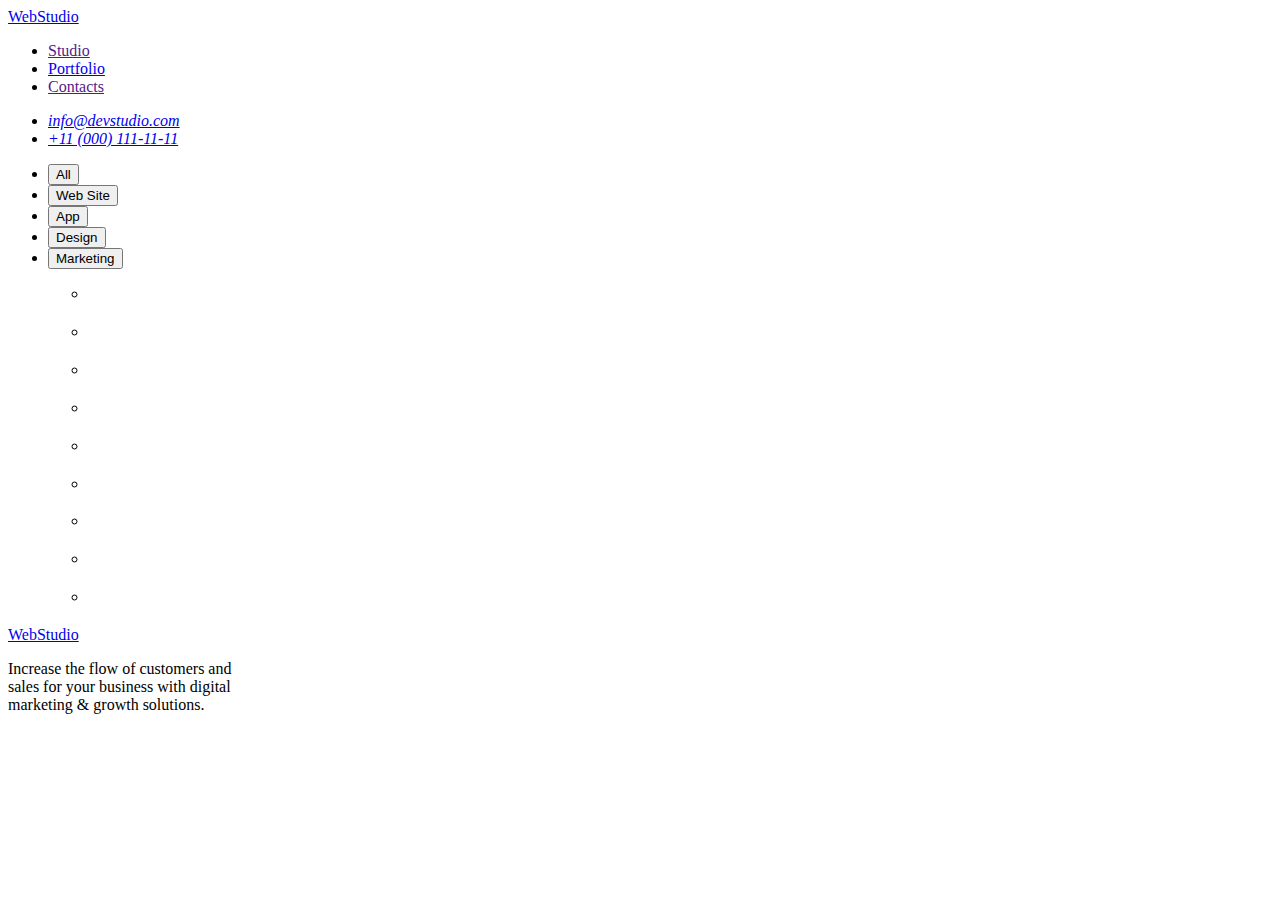
==== portfolio.html @ ca0436da "Creating Portfolio page" ====
<!DOCTYPE html>
<html lang="en">
<head>
    <meta charset="UTF-8">
    <meta http-equiv="X-UA-Compatible" content="IE=edge">
    <meta name="viewport" content="width=device-width, initial-scale=1.0">
    <title>Portfolio</title>
    <link rel="stylesheet" href="./css/styles.css">
</head>
<body>
    <header>
        <nav>
            <a href="./">WebStudio</a>
            <ul>
                <li><a href="">Studio</a> </li>
                <li><a href="./portfolio.html">Portfolio</a> </li>
                <li><a href="">Contacts</a> </li>
            </ul>
        </nav>
        <address>
            <ul>
                <li><a href="mailto:info@devstudio.com">info@devstudio.com</a></li>
                <li><a href="tel:+110001111111">+11 (000) 111-11-11</a></li>
            </ul>
        </address>
    </header>
    <main>
        <!-- Filter line -->
<ul>
    <li><button type="button">All</button></li>
    <li><button type="button">Web Site</button></li>
    <li><button type="button">App</button></li>
    <li><button type="button">Design</button></li>
    <li><button type="button">Marketing</button></li>
</ul>
<!-- Cards lists -->
<ul>
    <ul>
        <li>
            <a href="">
                <img src="" alt="">
                <h2></h2>
                <p></p>
            </a>
        </li>
        <li>
            <a href="">
                <img src="" alt="">
                <h2></h2>
                <p></p>
            </a>
        </li>
        <li>
            <a href="">
                <img src="" alt="">
                <h2></h2>
                <p></p>
            </a>
        </li>
    </ul>
    <ul>
        <li>
            <a href="">
                <img src="" alt="">
                <h2></h2>
                <p></p>
            </a>
        </li>
        <li>
            <a href="">
                <img src="" alt="">
                <h2></h2>
                <p></p>
            </a>
        </li>
        <li>
            <a href="">
                <img src="" alt="">
                <h2></h2>
                <p></p>
            </a>
        </li>
    </ul>
    <ul>
        <li>
            <a href="">
                <img src="" alt="">
                <h2></h2>
                <p></p>
            </a>
        </li>
        <li>
            <a href="">
                <img src="" alt="">
                <h2></h2>
                <p></p>
            </a>
        </li>
        <li>
            <a href="">
                <img src="" alt="">
                <h2></h2>
                <p></p>
            </a>
        </li>
    </ul>
</ul>
    </main>
    <footer>
        <a href="./">WebStudio</a>
        <p>Increase the flow of customers and <br> sales for your business with digital <br> marketing & growth solutions.</p>
    </footer>
</body>
</html>
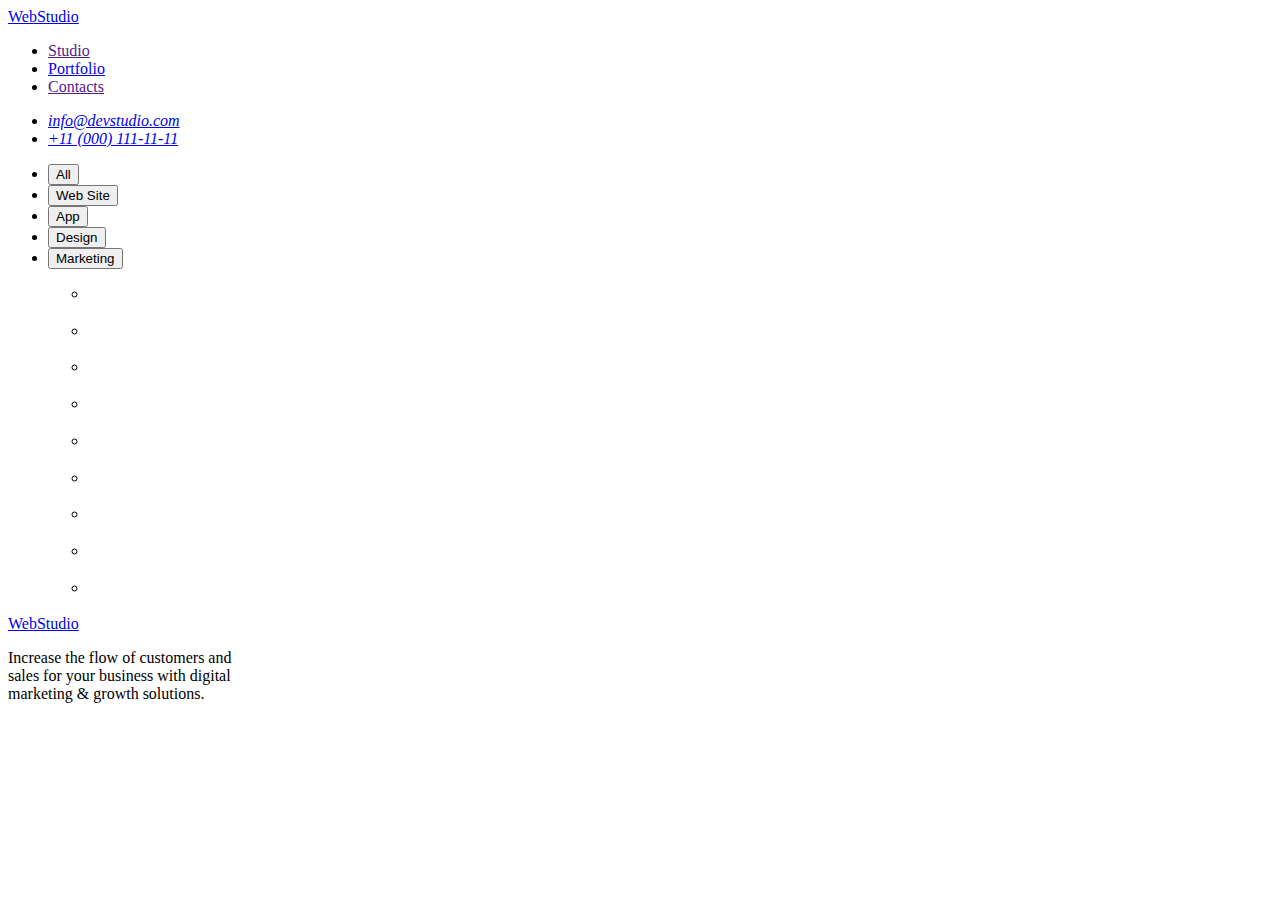
==== commit 10251b60: "Update portfolio.html" ====
--- a/portfolio.html
+++ b/portfolio.html
@@ -25,7 +25,10 @@
         </address>
     </header>
     <main>
-        <!-- Filter line -->
+        <!-- Filters section -->
+        <section>
+<h1 hidden>filter our portfolio</h1>
+        <!-- Filter input -->
 <ul>
     <li><button type="button">All</button></li>
     <li><button type="button">Web Site</button></li>
@@ -33,27 +36,28 @@
     <li><button type="button">Design</button></li>
     <li><button type="button">Marketing</button></li>
 </ul>
-<!-- Cards lists -->
+<!-- Filter results -->
+<h2 hidden>Results</h2>
 <ul>
     <ul>
         <li>
             <a href="">
                 <img src="" alt="">
-                <h2></h2>
+                <h3></h3>
                 <p></p>
             </a>
         </li>
         <li>
             <a href="">
                 <img src="" alt="">
-                <h2></h2>
+                <h3></h3>
                 <p></p>
             </a>
         </li>
         <li>
             <a href="">
                 <img src="" alt="">
-                <h2></h2>
+                <h3></h3>
                 <p></p>
             </a>
         </li>
@@ -62,21 +66,21 @@
         <li>
             <a href="">
                 <img src="" alt="">
-                <h2></h2>
+                <h3></h3>
                 <p></p>
             </a>
         </li>
         <li>
             <a href="">
                 <img src="" alt="">
-                <h2></h2>
+                <h3></h3>
                 <p></p>
             </a>
         </li>
         <li>
             <a href="">
                 <img src="" alt="">
-                <h2></h2>
+                <h3></h3>
                 <p></p>
             </a>
         </li>
@@ -85,26 +89,27 @@
         <li>
             <a href="">
                 <img src="" alt="">
-                <h2></h2>
+                <h3></h3>
                 <p></p>
             </a>
         </li>
         <li>
             <a href="">
                 <img src="" alt="">
-                <h2></h2>
+                <h3></h3>
                 <p></p>
             </a>
         </li>
         <li>
             <a href="">
                 <img src="" alt="">
-                <h2></h2>
+                <h3></h3>
                 <p></p>
             </a>
         </li>
     </ul>
 </ul>
+</section>
     </main>
     <footer>
         <a href="./">WebStudio</a>
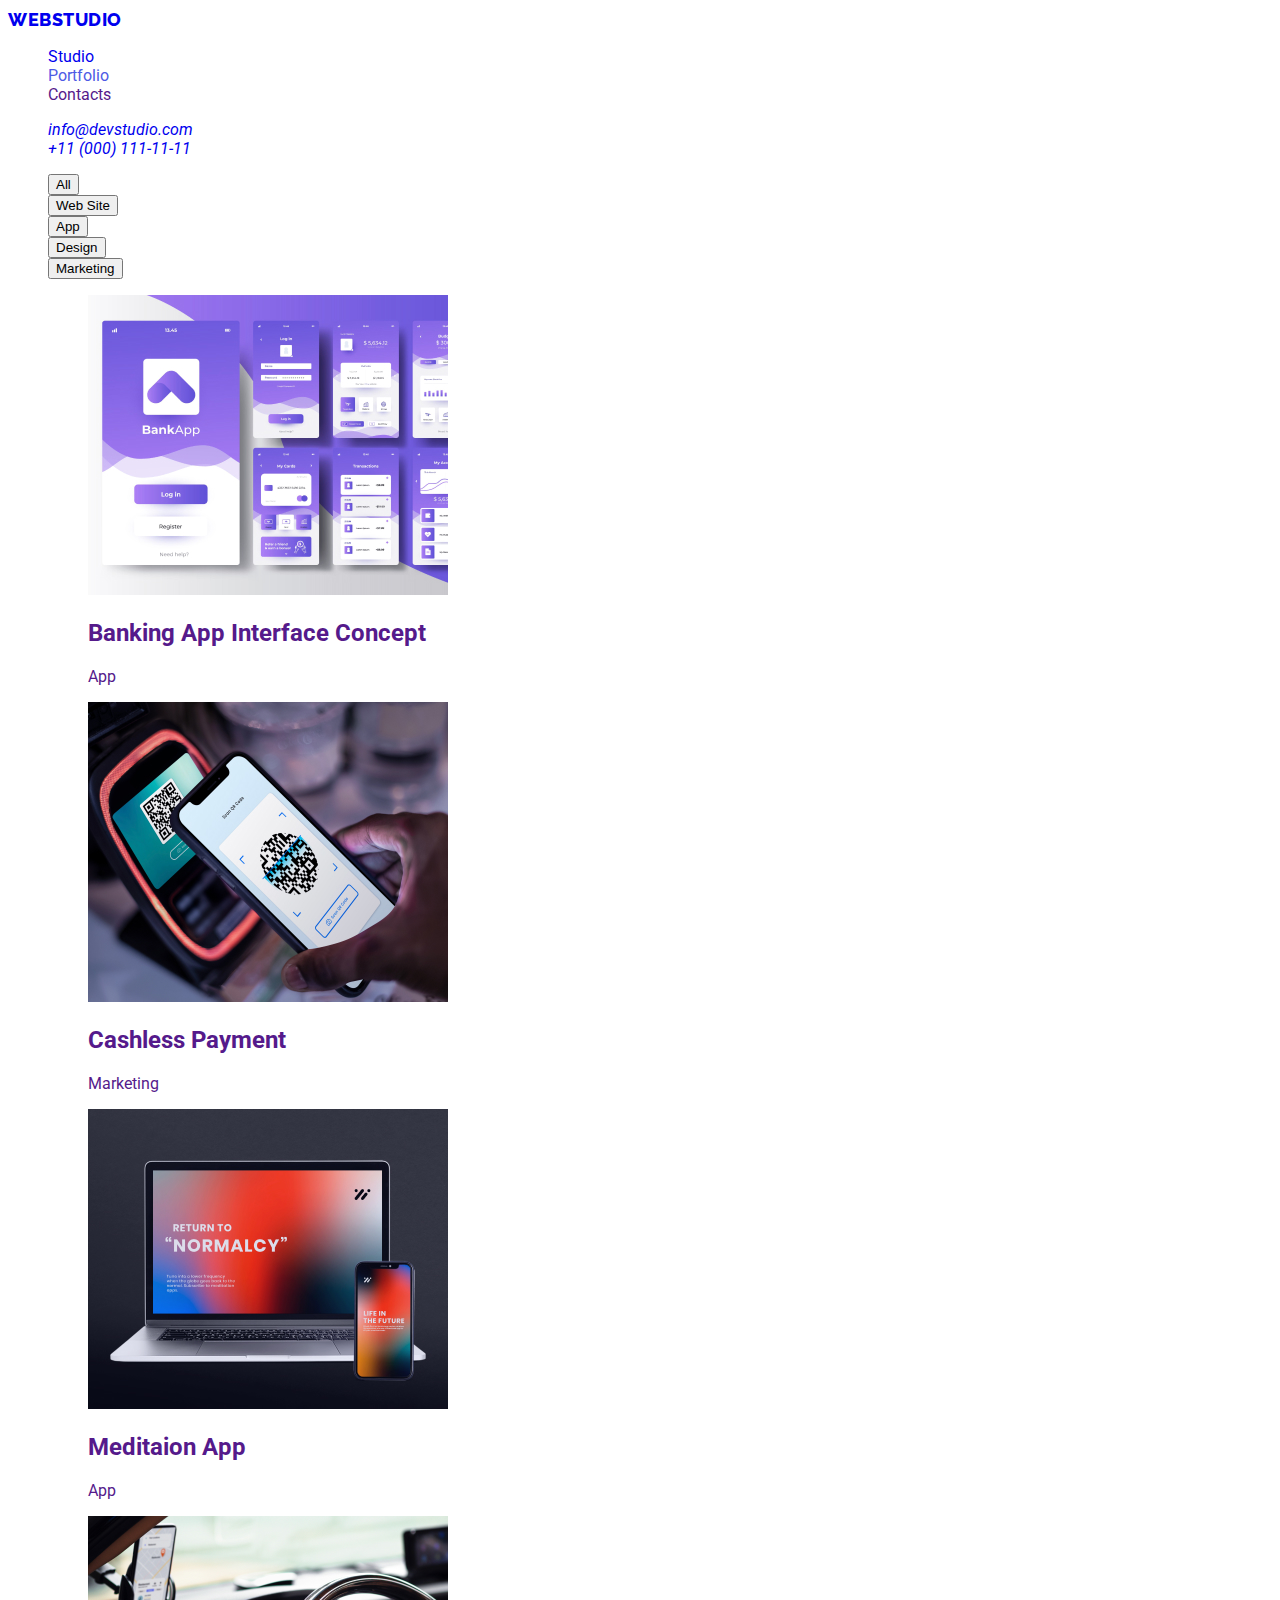
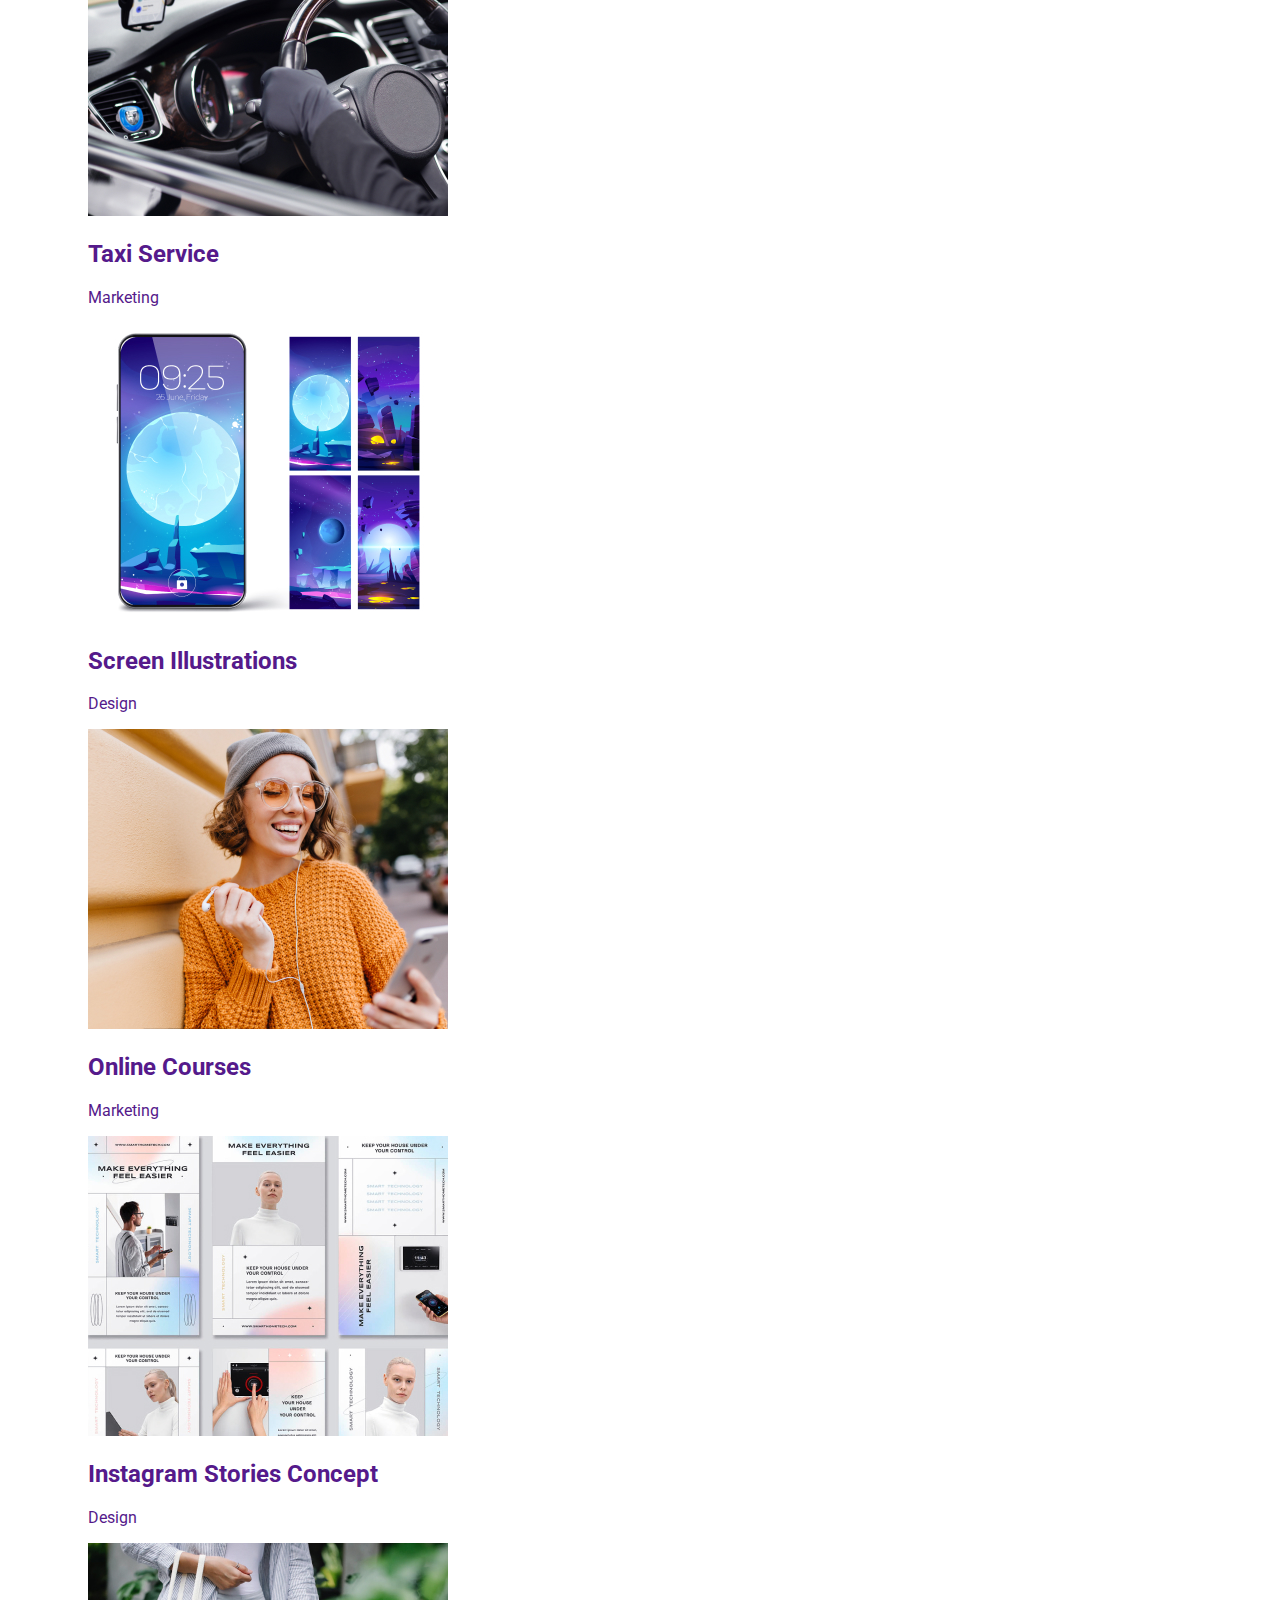
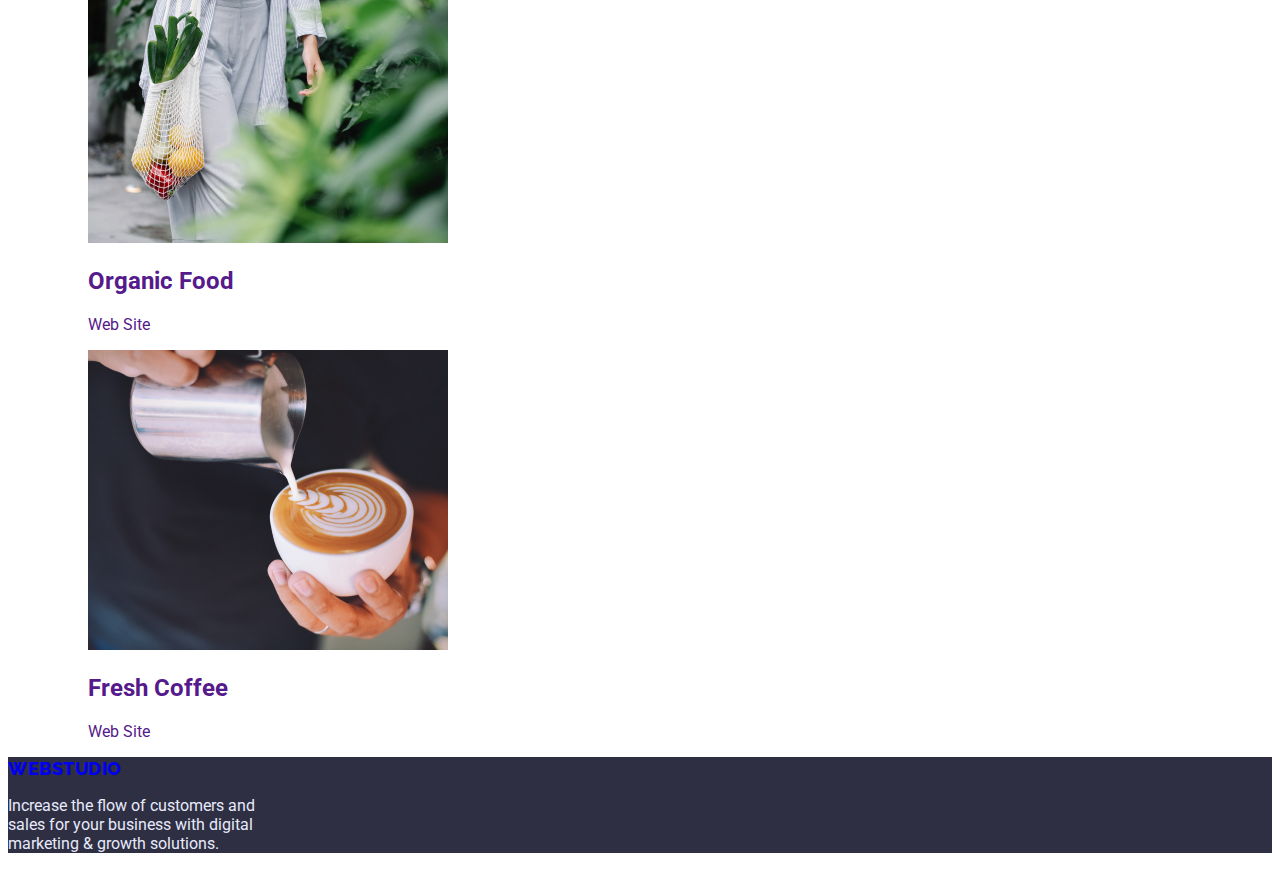
==== commit 8e8207a8: "Adding CSS" ====
--- a/portfolio.html
+++ b/portfolio.html
@@ -5,15 +5,18 @@
     <meta http-equiv="X-UA-Compatible" content="IE=edge">
     <meta name="viewport" content="width=device-width, initial-scale=1.0">
     <title>Portfolio</title>
+    <link rel="preconnect" href="https://fonts.googleapis.com">
+<link rel="preconnect" href="https://fonts.gstatic.com" crossorigin>
+<link href="https://fonts.googleapis.com/css2?family=Raleway:wght@800&family=Roboto:wght@400;500;700&display=swap" rel="stylesheet">
     <link rel="stylesheet" href="./css/styles.css">
 </head>
 <body>
     <header>
         <nav>
-            <a href="./">WebStudio</a>
+            <a href="./" class="logo">Web<span class="logo-light">Studio</span></a>
             <ul>
-                <li><a href="">Studio</a> </li>
-                <li><a href="./portfolio.html">Portfolio</a> </li>
+                <li><a href="./index.html">Studio</a> </li>
+                <li><a href="./portfolio.html" class="current">Portfolio</a> </li>
                 <li><a href="">Contacts</a> </li>
             </ul>
         </nav>
@@ -27,7 +30,7 @@
     <main>
         <!-- Filters section -->
         <section>
-<h1 hidden>filter our portfolio</h1>
+<h1 hidden>Filter our portfolio</h1>
         <!-- Filter input -->
 <ul>
     <li><button type="button">All</button></li>
@@ -37,82 +40,81 @@
     <li><button type="button">Marketing</button></li>
 </ul>
 <!-- Filter results -->
-<h2 hidden>Results</h2>
 <ul>
     <ul>
         <li>
             <a href="">
-                <img src="" alt="">
-                <h3></h3>
-                <p></p>
+                <img src="./images/portfolio/bankapp.jpg" alt="Variants of the screen for banking app" width="360" height="300">
+                <h2>Banking App Interface Concept</h2>
+                <p>App</p>
             </a>
         </li>
         <li>
             <a href="">
-                <img src="" alt="">
-                <h3></h3>
-                <p></p>
+                <img src="./images/portfolio/cashless-payment.jpg" alt="Cashless payment using QR code" width="360" height="300">
+                <h2>Cashless Payment</h2>
+                <p>Marketing</p>
             </a>
         </li>
         <li>
             <a href="">
-                <img src="" alt="">
-                <h3></h3>
-                <p></p>
+                <img src="./images/portfolio/meditationapp.jpg" alt="Sample of the screen for meditation app" width="360" height="300">
+                <h2>Meditaion App</h2>
+                <p>App</p>
             </a>
         </li>
     </ul>
     <ul>
         <li>
             <a href="">
-                <img src="" alt="">
-                <h3></h3>
-                <p></p>
+                <img src="./images/portfolio/taxi.jpg" alt="The driver behind the wheel" width="360" height="300">
+                <h2>Taxi Service</h2>
+                <p>Marketing</p>
             </a>
         </li>
         <li>
             <a href="">
-                <img src="" alt="">
-                <h3></h3>
-                <p></p>
+                <img src="./images/portfolio/screenillustration.jpg" alt="Variants of the mobile screen wallpapers" width="360" height="300">
+                <h2>Screen Illustrations</h2>
+                <p>Design</p>
             </a>
         </li>
         <li>
             <a href="">
-                <img src="" alt="">
-                <h3></h3>
-                <p></p>
+                <img src="./images/portfolio/online-courses.jpg" alt="Smiling girl with earphones on the street" width="360" height="300">
+                <h2>Online Courses</h2>
+                <p>Marketing</p>
             </a>
         </li>
     </ul>
     <ul>
         <li>
             <a href="">
-                <img src="" alt="">
-                <h3></h3>
-                <p></p>
+                <img src="./images/portfolio/instagram-concept.jpg" alt="Screenshot with Instagram Stories concept" width="360" height="300">
+                <h2>Instagram Stories Concept</h2>
+                <p>Design</p>
             </a>
         </li>
         <li>
             <a href="">
-                <img src="" alt="">
-                <h3></h3>
-                <p></p>
+                <img src="./images/portfolio/organic-food.jpg" alt="Bag with organic food" width="360" height="300">
+                <h2>Organic Food</h2>
+                <p>Web Site</p>
             </a>
         </li>
         <li>
             <a href="">
-                <img src="" alt="">
-                <h3></h3>
-                <p></p>
+                <img src="./images/portfolio/coffee-mug.jpg" alt="Fresh coffe mug" width="360" height="300">
+                <h2>Fresh Coffee</h2>
+                <p>Web Site</p>
             </a>
         </li>
     </ul>
 </ul>
 </section>
     </main>
-    <footer>
-        <a href="./">WebStudio</a>
+    <footer class="footer">
+        <a href="./" class="logo">Web<span class="logo-dark">Studio</span></a>
         <p>Increase the flow of customers and <br> sales for your business with digital <br> marketing & growth solutions.</p>
     </footer>
 </body>
--- a/css/styles.css
+++ b/css/styles.css
@@ -0,0 +1,39 @@
+:root {
+    --primary-brand-color: #4D5AE5;
+    --background-dark: #2E2F42;
+    --background-light: #F4F4FD;
+    --accent-text-color: #2E2F42;
+    --ordinary-text-color: #434455;
+    --white-yext-color: #FFFFFF;
+    --accent-subtitle: #E7E9FC;
+}
+
+body {
+    font-family: 'Roboto', sans-serif;
+}
+.logo {
+    font-family: 'Raleway', sans-serif;
+    font-weight: 800;
+    font-size: 18px;
+    line-height: 1.3;
+    letter-spacing: 0.03em;
+    text-transform: uppercase;
+    text-decoration: none;
+    color:var (--primary-brand-color);
+}
+
+.logo > .logo-light {
+    color: var (--background-light);
+}
+.logo > .logo-dark {
+    color: var (--accent-text-color);
+}
+.footer
+{background-color: var(--background-dark);
+color: var(--accent-subtitle);}
+
+.current {color: var(--primary-brand-color)}
+a {
+    text-decoration: none;
+}
+li {list-style: none;}
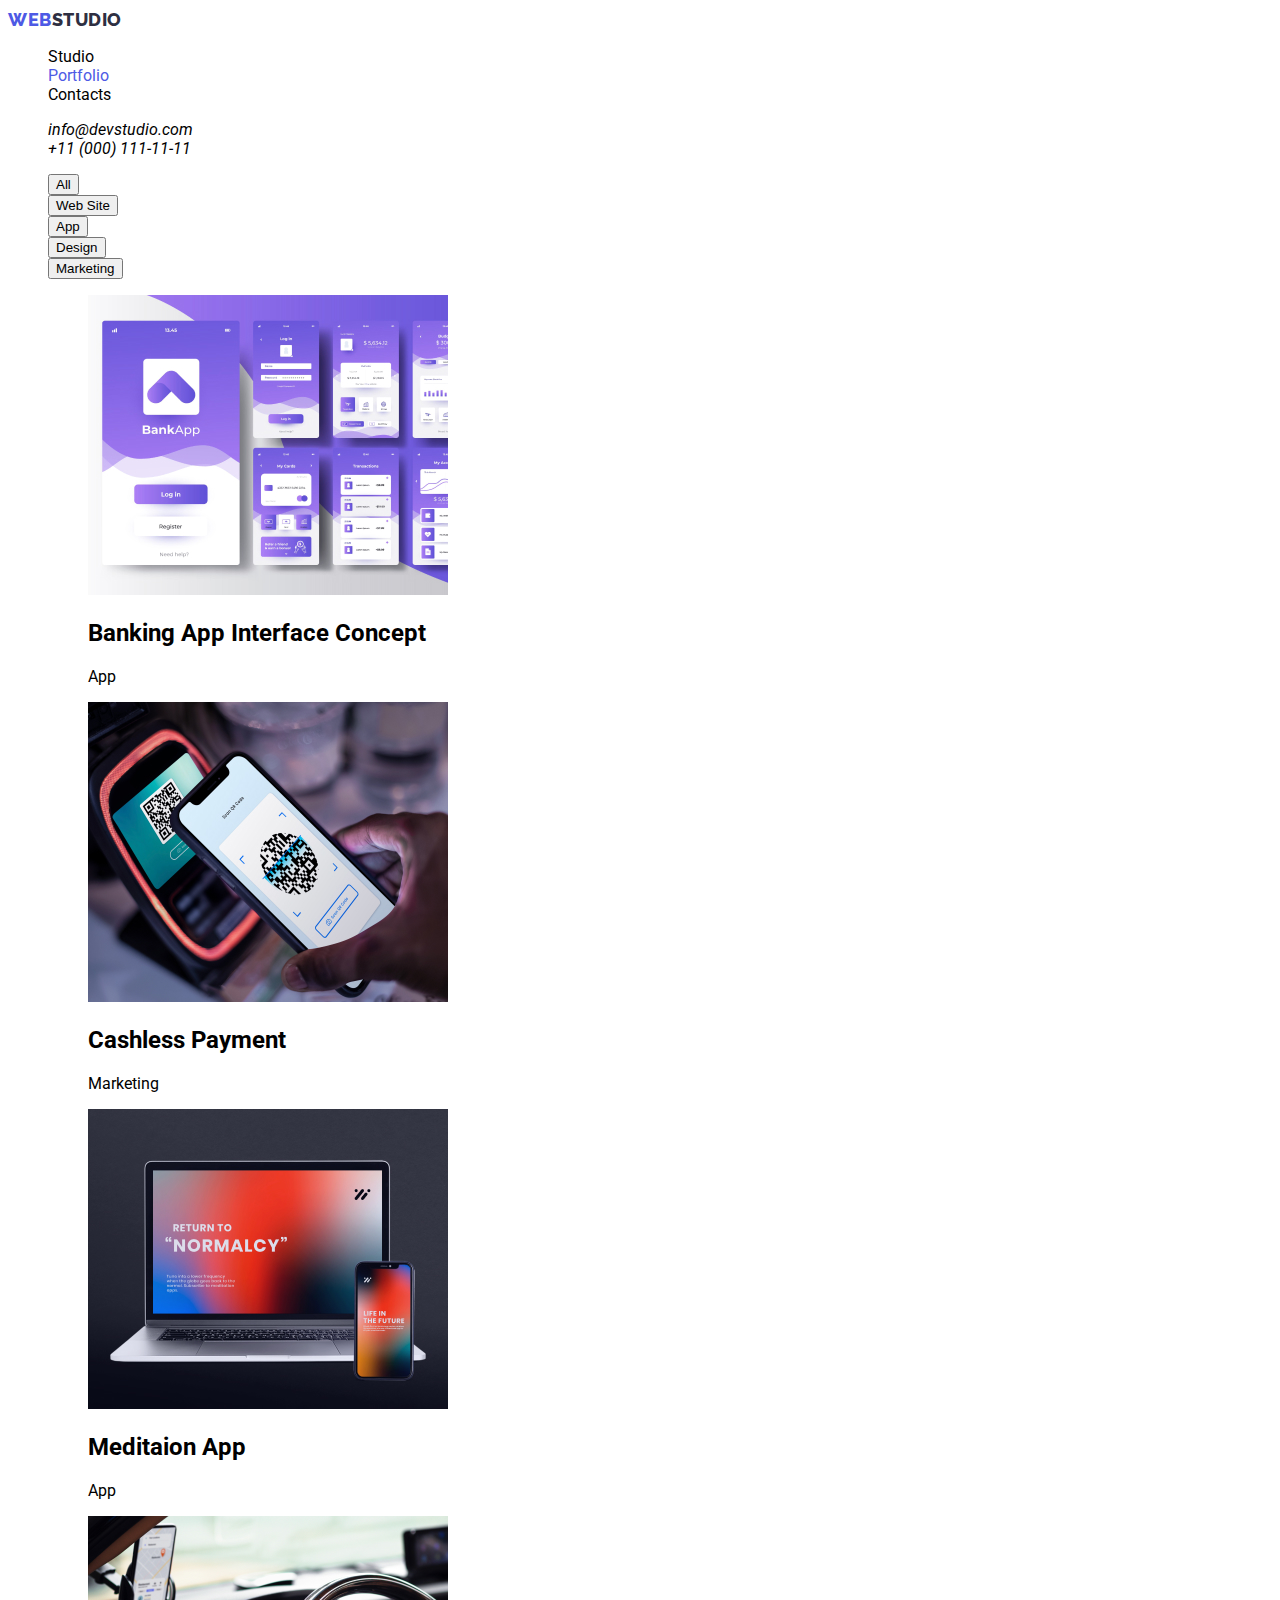
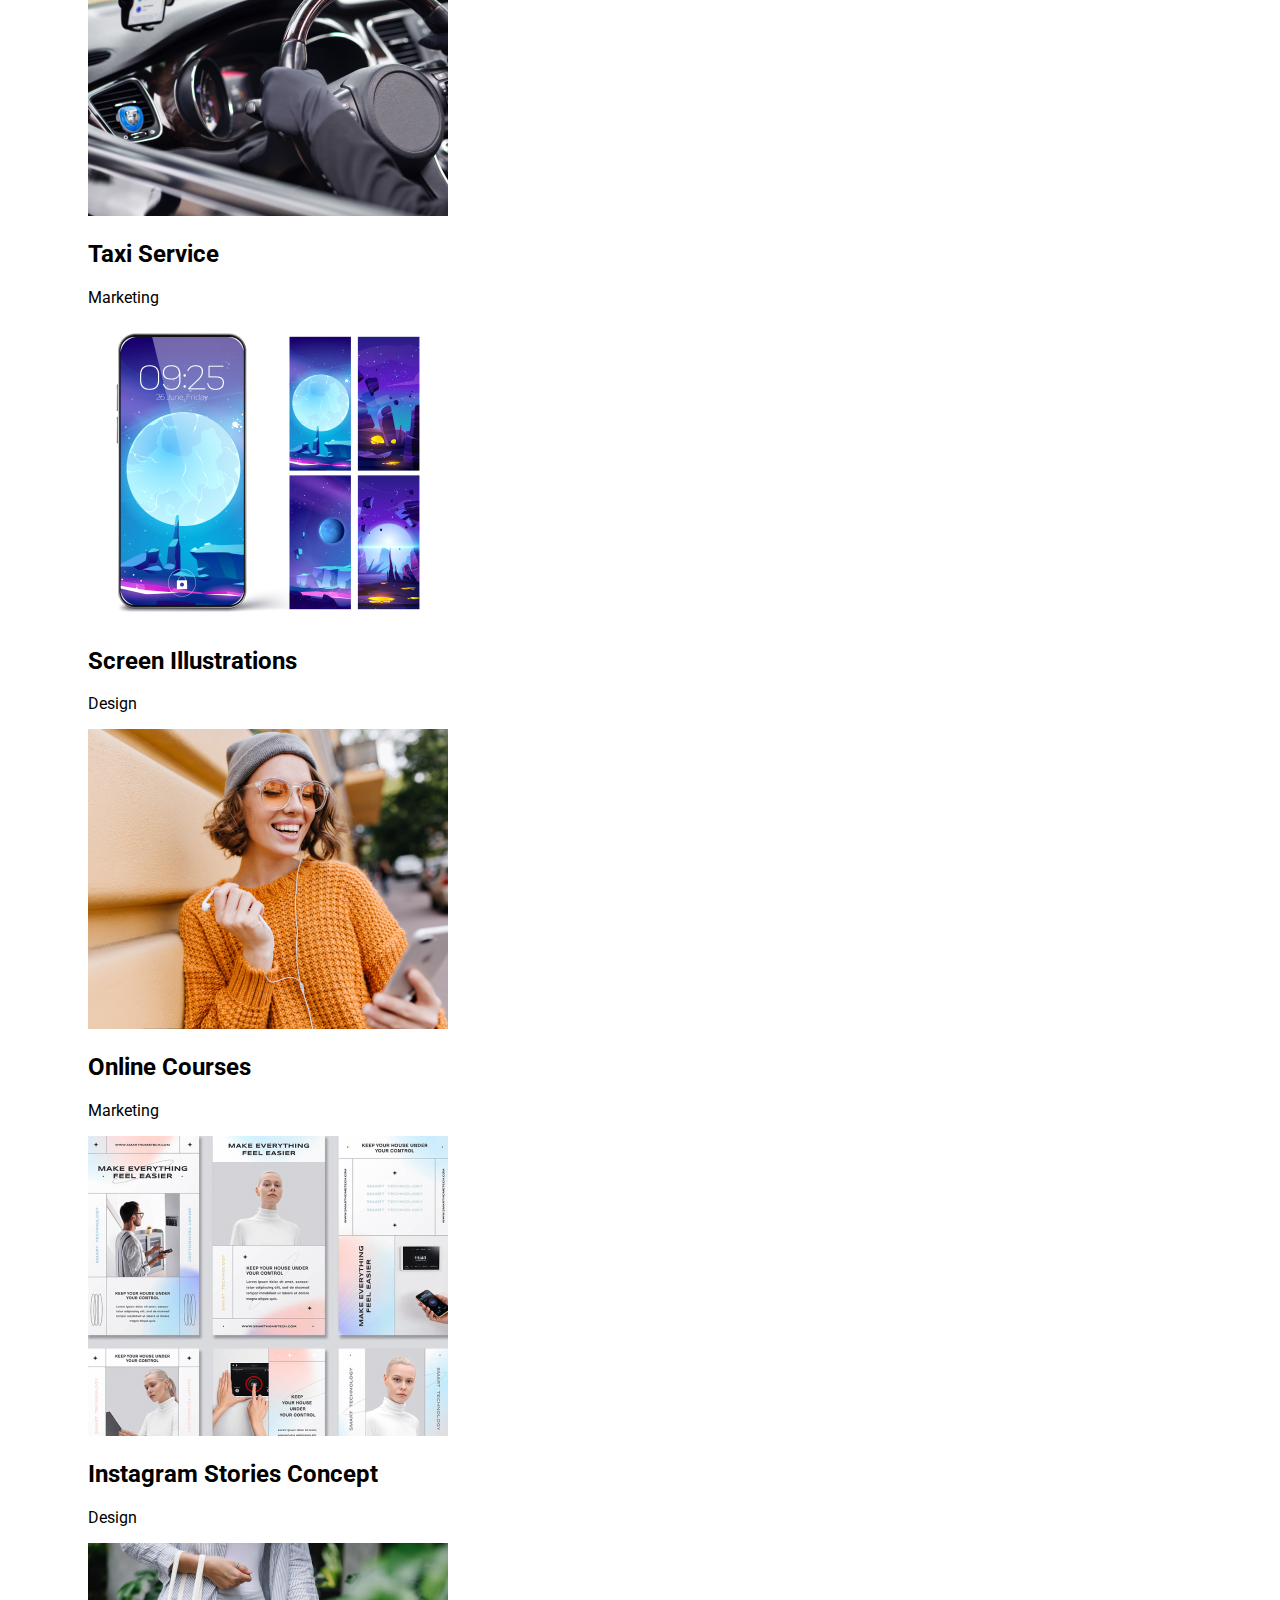
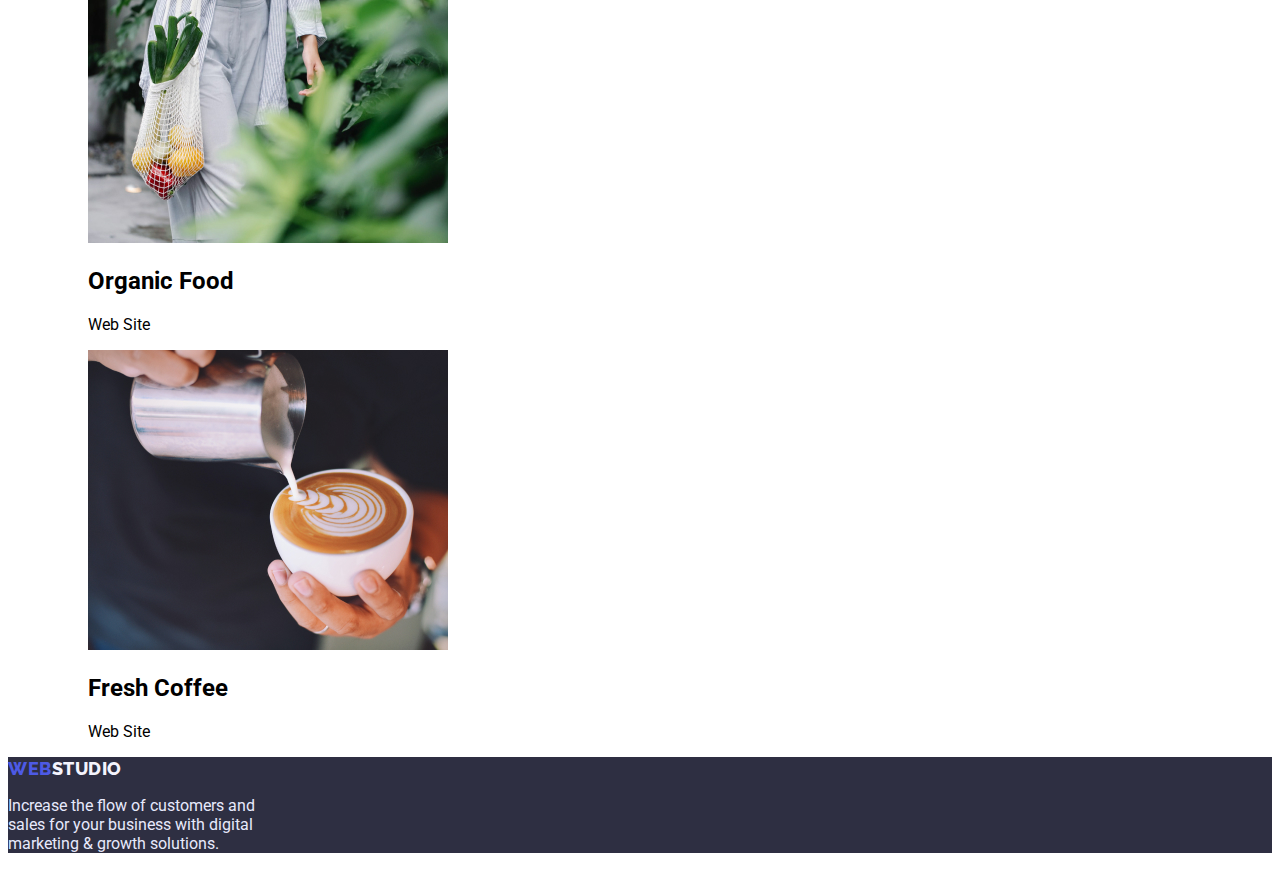
==== commit 9001c9b5: "Updating css styles" ====
--- a/portfolio.html
+++ b/portfolio.html
@@ -13,7 +13,7 @@
 <body>
     <header>
         <nav>
-            <a href="./" class="logo">Web<span class="logo-light">Studio</span></a>
+            <a href="./" class="logo">Web<span class="logo-dark">Studio</span></a>
             <ul>
                 <li><a href="./index.html">Studio</a> </li>
                 <li><a href="./portfolio.html" class="current">Portfolio</a> </li>
@@ -114,7 +114,7 @@
 </section>
     </main>
     <footer class="footer">
-        <a href="./" class="logo">Web<span class="logo-dark">Studio</span></a>
+        <a href="./" class="logo">Web<span class="logo-light">Studio</span></a>
         <p>Increase the flow of customers and <br> sales for your business with digital <br> marketing & growth solutions.</p>
     </footer>
 </body>
--- a/css/styles.css
+++ b/css/styles.css
@@ -19,14 +19,14 @@
     letter-spacing: 0.03em;
     text-transform: uppercase;
     text-decoration: none;
-    color:var (--primary-brand-color);
+    color:var(--primary-brand-color);
 }
 
-.logo > .logo-light {
-    color: var (--background-light);
+.logo-light {
+    color: var(--background-light);
 }
-.logo > .logo-dark {
-    color: var (--accent-text-color);
+.logo-dark {
+    color: var(--accent-text-color);
 }
 .footer
 {background-color: var(--background-dark);
@@ -35,5 +35,6 @@
 .current {color: var(--primary-brand-color)}
 a {
     text-decoration: none;
+    color: inherit;
 }
 li {list-style: none;}
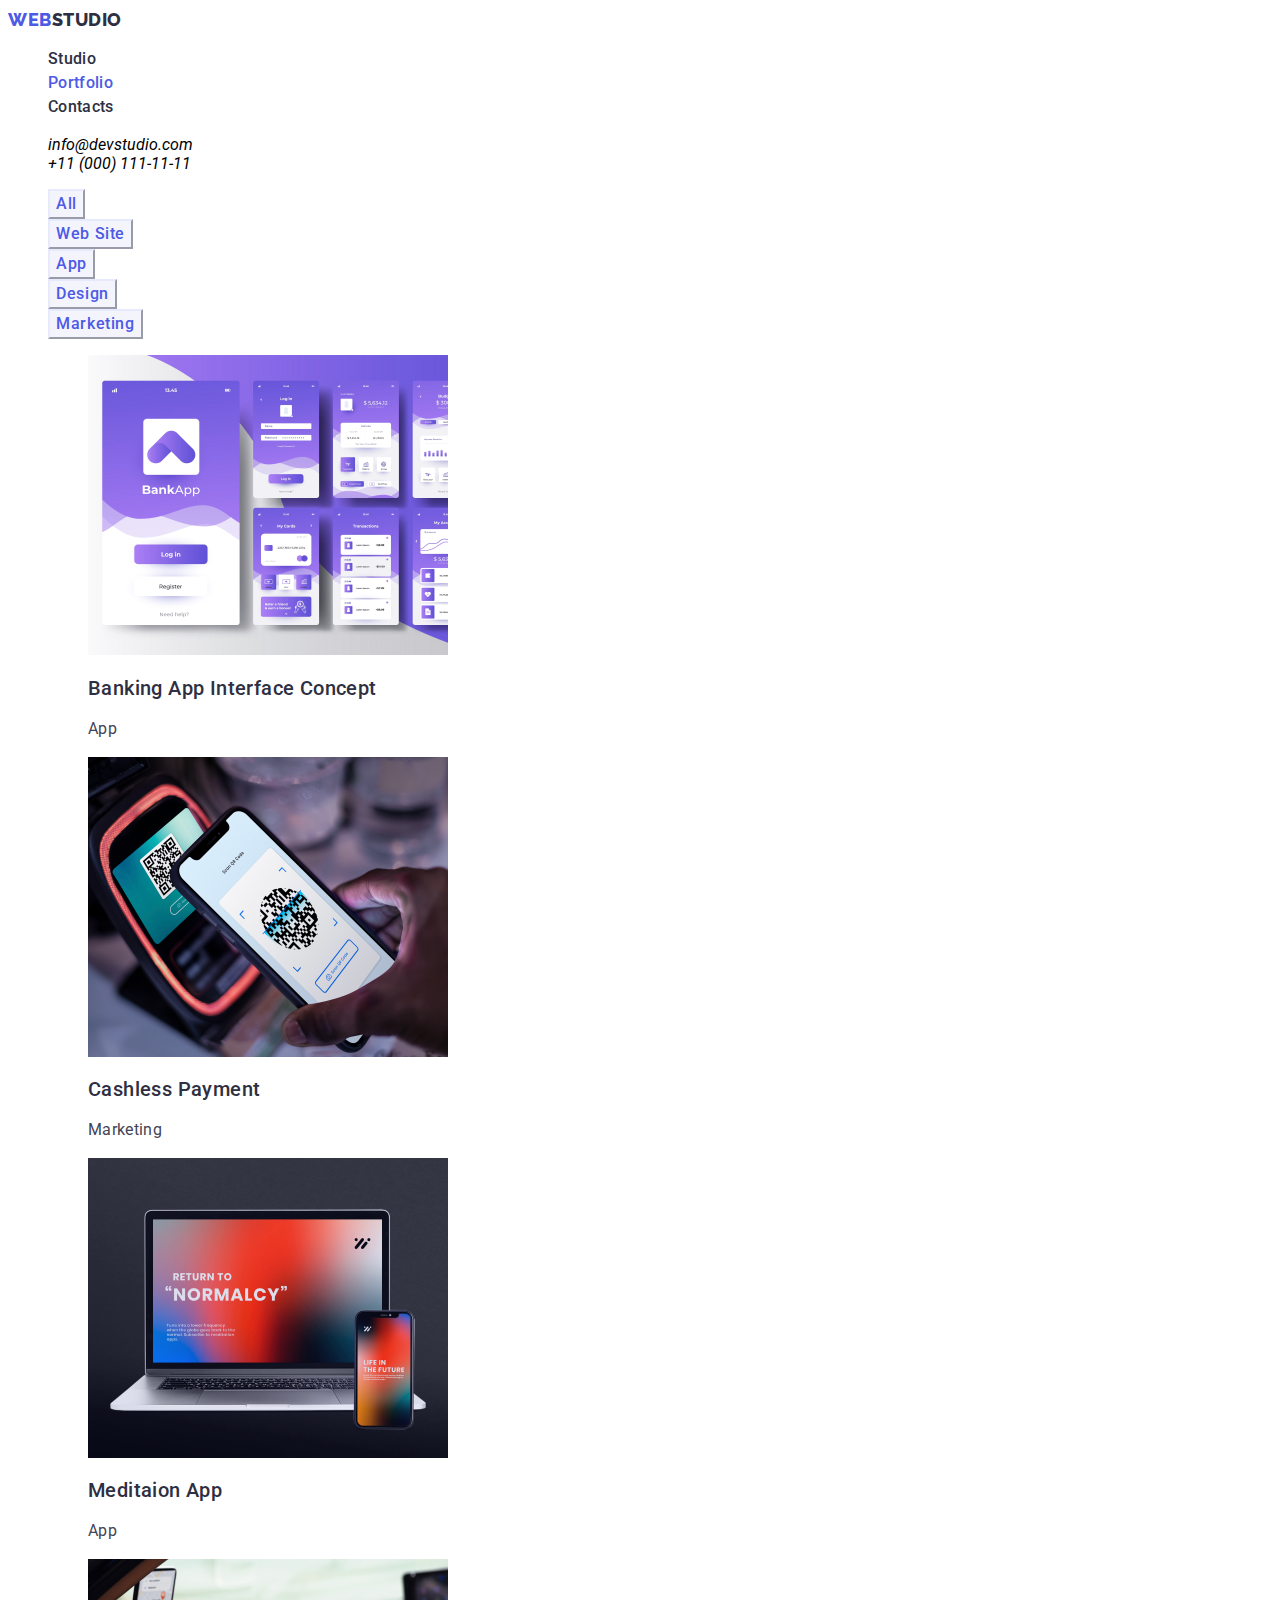
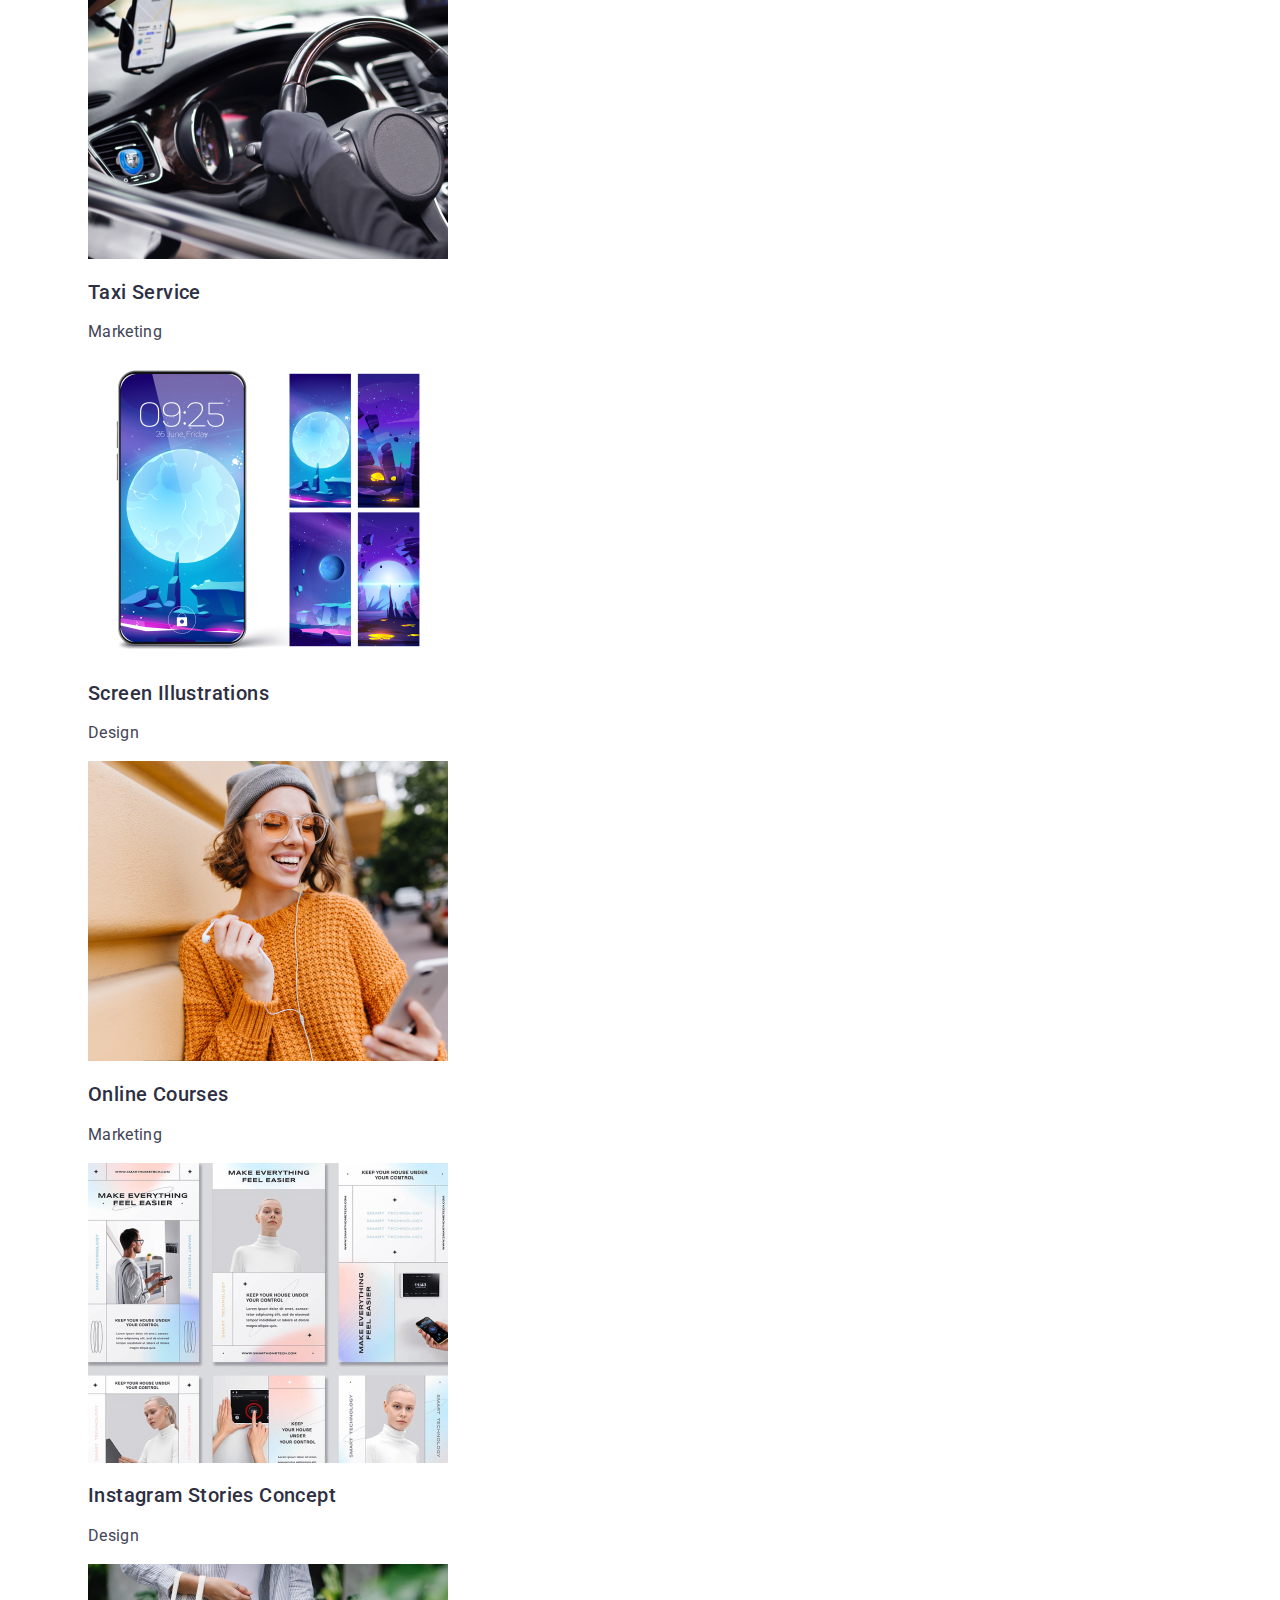
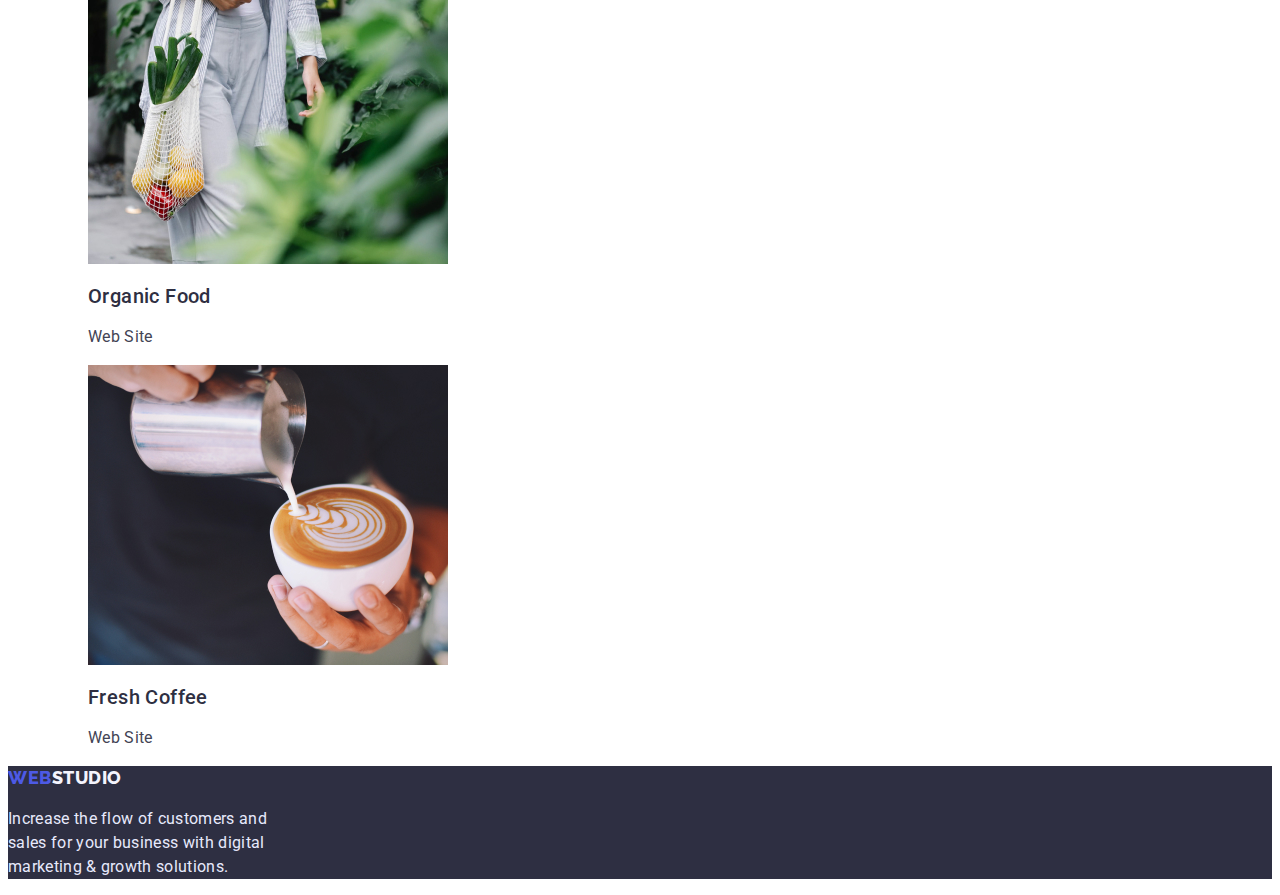
==== commit 32486280: "Updating css portfolio" ====
--- a/portfolio.html
+++ b/portfolio.html
@@ -15,9 +15,9 @@
         <nav>
             <a href="./" class="logo">Web<span class="logo-dark">Studio</span></a>
             <ul>
-                <li><a href="./index.html">Studio</a> </li>
-                <li><a href="./portfolio.html" class="current">Portfolio</a> </li>
-                <li><a href="">Contacts</a> </li>
+                <li><a href="./index.html" class="nav">Studio</a> </li>
+                <li><a href="./portfolio.html" class="nav current">Portfolio</a> </li>
+                <li><a href="" class="nav">Contacts</a> </li>
             </ul>
         </nav>
         <address>
@@ -33,11 +33,11 @@
 <h1 hidden>Filter our portfolio</h1>
         <!-- Filter input -->
 <ul>
-    <li><button type="button">All</button></li>
-    <li><button type="button">Web Site</button></li>
-    <li><button type="button">App</button></li>
-    <li><button type="button">Design</button></li>
-    <li><button type="button">Marketing</button></li>
+    <li><button type="button" class="filter">All</button></li>
+    <li><button type="button" class="filter">Web Site</button></li>
+    <li><button type="button" class="filter">App</button></li>
+    <li><button type="button" class="filter">Design</button></li>
+    <li><button type="button" class="filter">Marketing</button></li>
 </ul>
 <!-- Filter results -->
 <ul>
@@ -45,22 +45,22 @@
         <li>
             <a href="">
                 <img src="./images/portfolio/bankapp.jpg" alt="Variants of the screen for banking app" width="360" height="300">
-                <h2>Banking App Interface Concept</h2>
-                <p>App</p>
+                <h2 class="subtitle">Banking App Interface Concept</h2>
+                <p class="body-text">App</p>
             </a>
         </li>
         <li>
             <a href="">
                 <img src="./images/portfolio/cashless-payment.jpg" alt="Cashless payment using QR code" width="360" height="300">
-                <h2>Cashless Payment</h2>
-                <p>Marketing</p>
+                <h2 class="subtitle">Cashless Payment</h2>
+                <p class="body-text">Marketing</p>
             </a>
         </li>
         <li>
             <a href="">
                 <img src="./images/portfolio/meditationapp.jpg" alt="Sample of the screen for meditation app" width="360" height="300">
-                <h2>Meditaion App</h2>
-                <p>App</p>
+                <h2 class="subtitle">Meditaion App</h2>
+                <p class="body-text">App</p>
             </a>
         </li>
     </ul>
@@ -68,22 +68,22 @@
         <li>
             <a href="">
                 <img src="./images/portfolio/taxi.jpg" alt="The driver behind the wheel" width="360" height="300">
-                <h2>Taxi Service</h2>
-                <p>Marketing</p>
+                <h2 class="subtitle">Taxi Service</h2>
+                <p class="body-text">Marketing</p>
             </a>
         </li>
         <li>
             <a href="">
                 <img src="./images/portfolio/screenillustration.jpg" alt="Variants of the mobile screen wallpapers" width="360" height="300">
-                <h2>Screen Illustrations</h2>
-                <p>Design</p>
+                <h2 class="subtitle">Screen Illustrations</h2>
+                <p class="body-text">Design</p>
             </a>
         </li>
         <li>
             <a href="">
                 <img src="./images/portfolio/online-courses.jpg" alt="Smiling girl with earphones on the street" width="360" height="300">
-                <h2>Online Courses</h2>
-                <p>Marketing</p>
+                <h2 class="subtitle">Online Courses</h2>
+                <p class="body-text">Marketing</p>
             </a>
         </li>
     </ul>
@@ -91,22 +91,22 @@
         <li>
             <a href="">
                 <img src="./images/portfolio/instagram-concept.jpg" alt="Screenshot with Instagram Stories concept" width="360" height="300">
-                <h2>Instagram Stories Concept</h2>
-                <p>Design</p>
+                <h2 class="subtitle">Instagram Stories Concept</h2>
+                <p class="body-text">Design</p>
             </a>
         </li>
         <li>
             <a href="">
                 <img src="./images/portfolio/organic-food.jpg" alt="Bag with organic food" width="360" height="300">
-                <h2>Organic Food</h2>
-                <p>Web Site</p>
+                <h2 class="subtitle">Organic Food</h2>
+                <p class="body-text">Web Site</p>
             </a>
         </li>
         <li>
             <a href="">
                 <img src="./images/portfolio/coffee-mug.jpg" alt="Fresh coffe mug" width="360" height="300">
-                <h2>Fresh Coffee</h2>
-                <p>Web Site</p>
+                <h2 class="subtitle">Fresh Coffee</h2>
+                <p class="body-text">Web Site</p>
             </a>
         </li>
     </ul>
--- a/css/styles.css
+++ b/css/styles.css
@@ -1,10 +1,17 @@
 :root {
+    /* iris */
     --primary-brand-color: #4D5AE5;
-    --background-dark: #2E2F42;
+    /* ocean */
+    --accent-brand-color: #404BBF;
+    /* navy blue */
+    --accent-color: #2E2F42;
+    /* slate */
+    --ordinary-text-color: #434455;
+    /* cloud */
     --background-light: #F4F4FD;
-    --accent-text-color: #2E2F42;
-    --ordinary-text-color: #434455;
+    /* white */
     --white-yext-color: #FFFFFF;
+    /* cornflower */
     --accent-subtitle: #E7E9FC;
 }
 
@@ -19,20 +26,98 @@
     letter-spacing: 0.03em;
     text-transform: uppercase;
     text-decoration: none;
-    color:var(--primary-brand-color);
+    color: var(--primary-brand-color);
 }
-
 .logo-light {
     color: var(--background-light);
 }
 .logo-dark {
-    color: var(--accent-text-color);
+    color: var(--accent-color);
 }
 .footer
-{background-color: var(--background-dark);
-color: var(--accent-subtitle);}
+{background-color: var(--accent-color);
+color: var(--accent-subtitle);
+font-weight: 400;
+font-size: 16px;
+line-height: 1.5;
+letter-spacing: 0.02em;
+}
 
-.current {color: var(--primary-brand-color)}
+.nav {
+font-weight: 500;
+font-size: 16px;
+line-height: 1.5;
+letter-spacing: 0.02em;
+color: var(--accent-color);
+}
+.current {color: var(--primary-brand-color);}
+.title {
+font-weight: 700;
+font-size: 36px;
+line-height: 1.11;
+letter-spacing: 0.02em;
+color: var(--accent-color);
+}
+.subtitle{
+font-weight: 500;
+font-size: 20px;
+line-height: 1.2;
+letter-spacing: 0.02em;
+color: var(--accent-color);
+}
+
+.body-text{
+font-weight: 400;
+font-size: 16px;
+line-height: 1.5;
+letter-spacing: 0.02em;
+color: var(--ordinary-text-color);
+}
+.address {
+font-weight: 400;
+font-size: 16px;
+line-height: 1.5;
+letter-spacing: 0.02em;
+color: var(--ordinary-text-color);
+}
+.hero {
+background-color: var(--accent-color);
+font-weight: 700;
+font-size: 56px;
+line-height: 1.1;
+text-align: center;
+letter-spacing: 0.02em;
+color: var(--white-yext-color);
+}
+.order{
+font-family: 'Roboto', sans-serif;
+font-weight: 500;
+font-size: 16px;
+line-height: 1.5;
+align-items: center;
+letter-spacing: 0.04em;
+color: var(--white-yext-color);
+background-color: var(--primary-brand-color);
+}
+.team-board{
+    background-color: var(--background-light);
+}
+.filter{
+font-family: 'Roboto', sans-serif;
+font-weight: 500;
+font-size: 16px;
+line-height: 1.5;
+letter-spacing: 0.04em;
+color: var(--primary-brand-color);
+background-color: var(--background-light);
+border-color: var(--accent-subtitle);
+}
+.filter:hover,
+.filter:focus {
+    color: var(--white-yext-color);
+    background-color: var(--accent-brand-color);
+    cursor: pointer;
+}
 a {
     text-decoration: none;
     color: inherit;
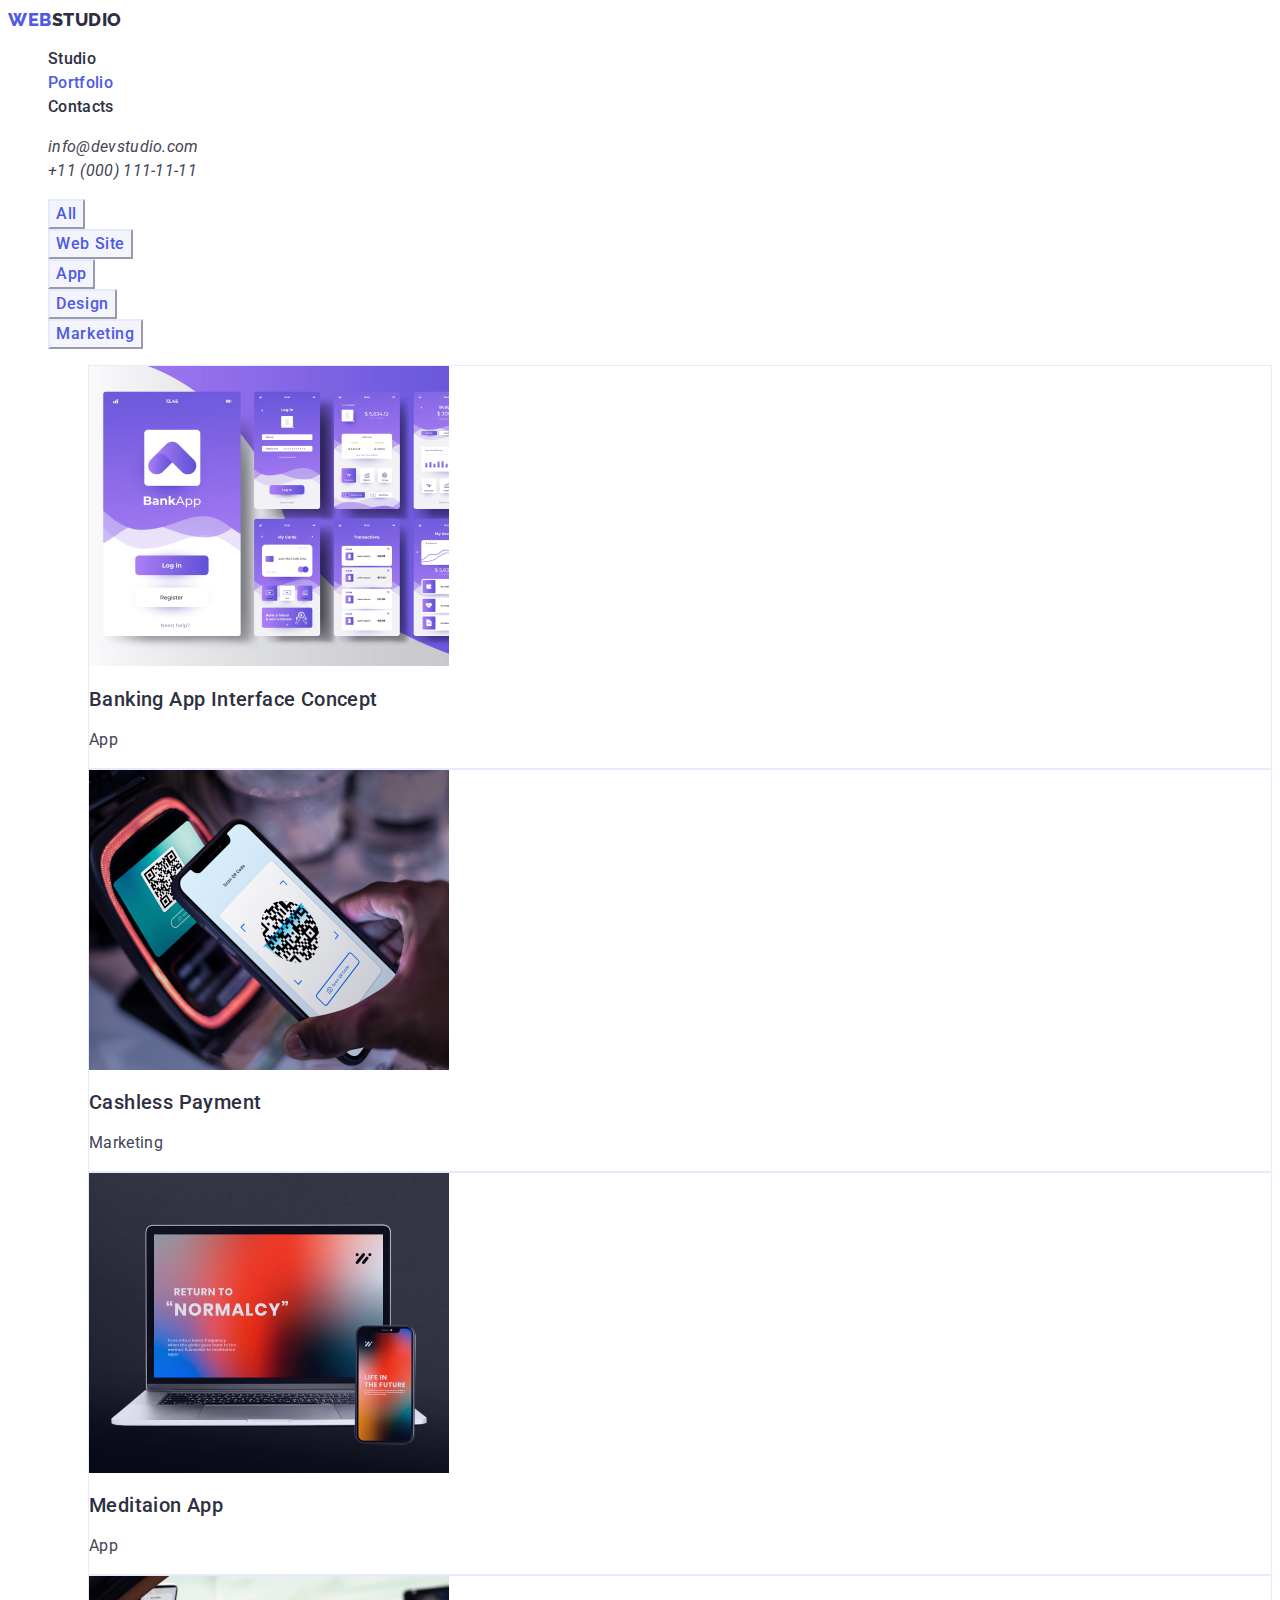
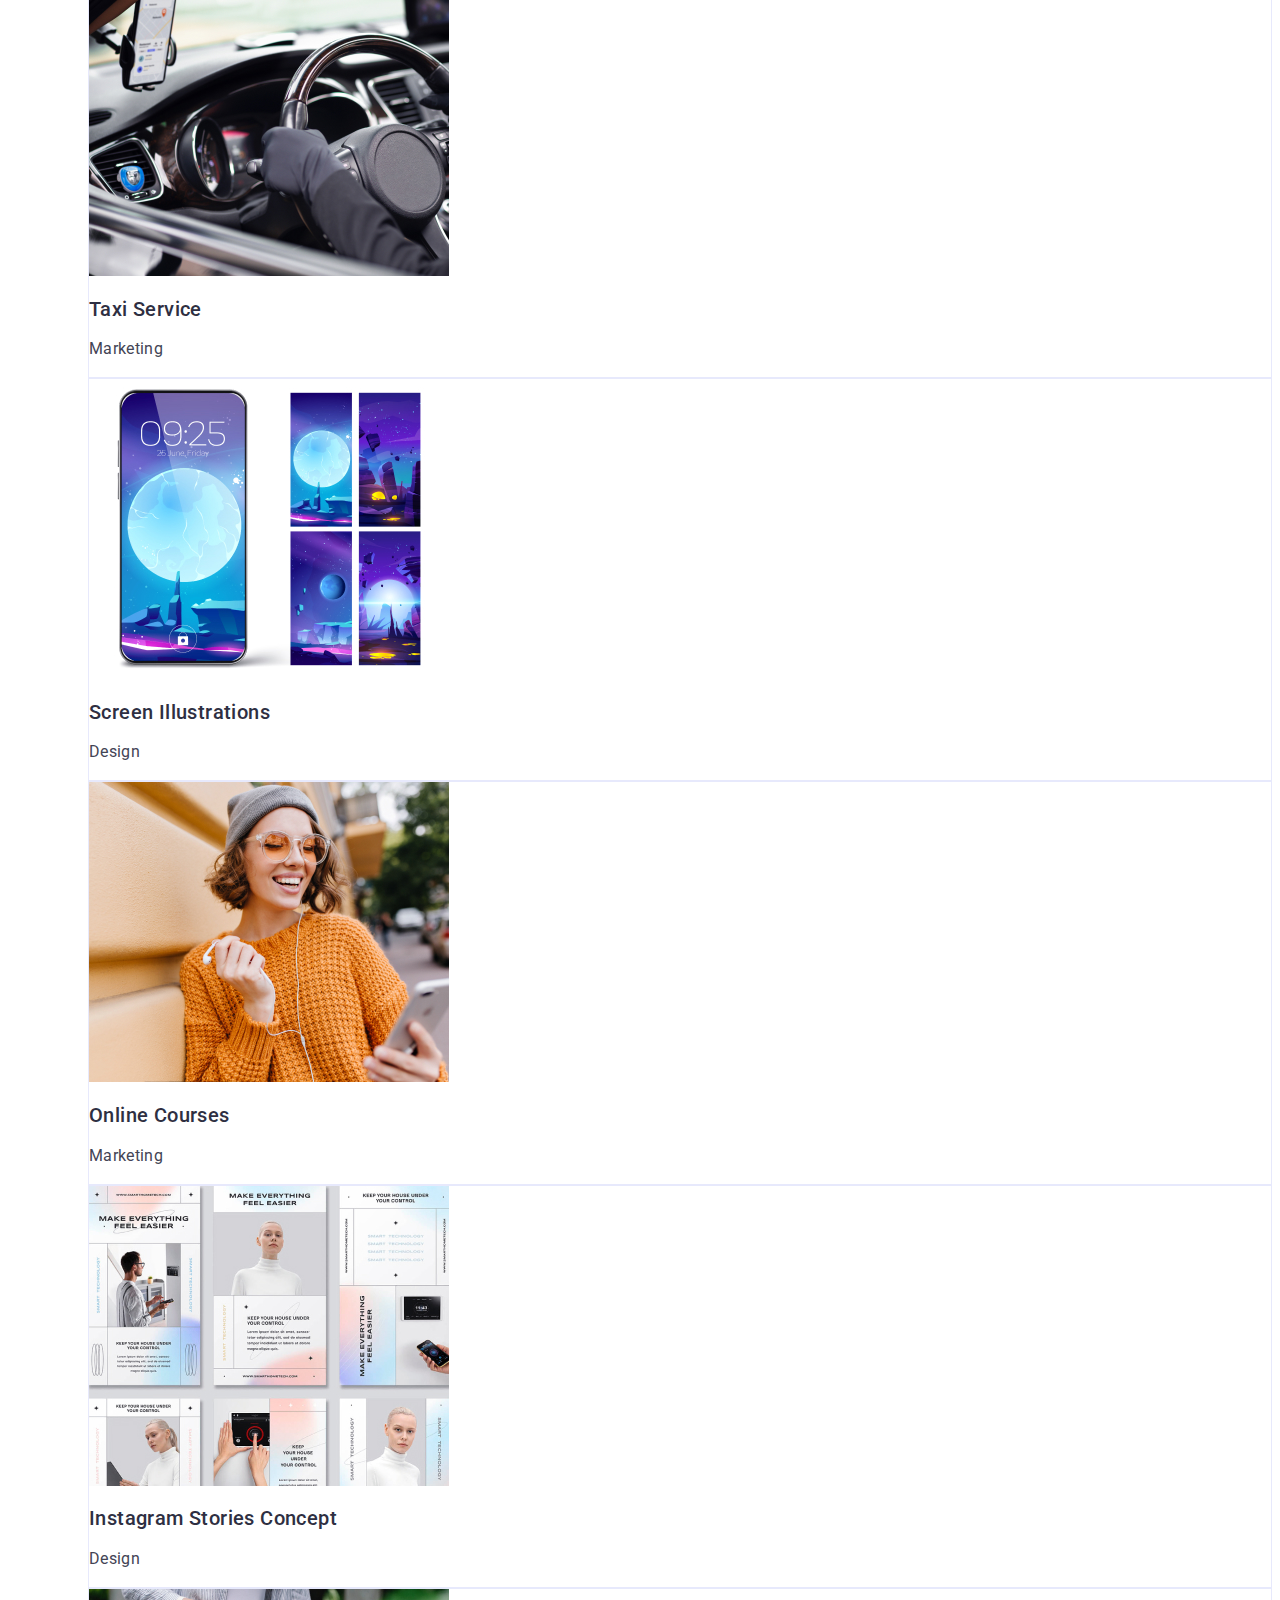
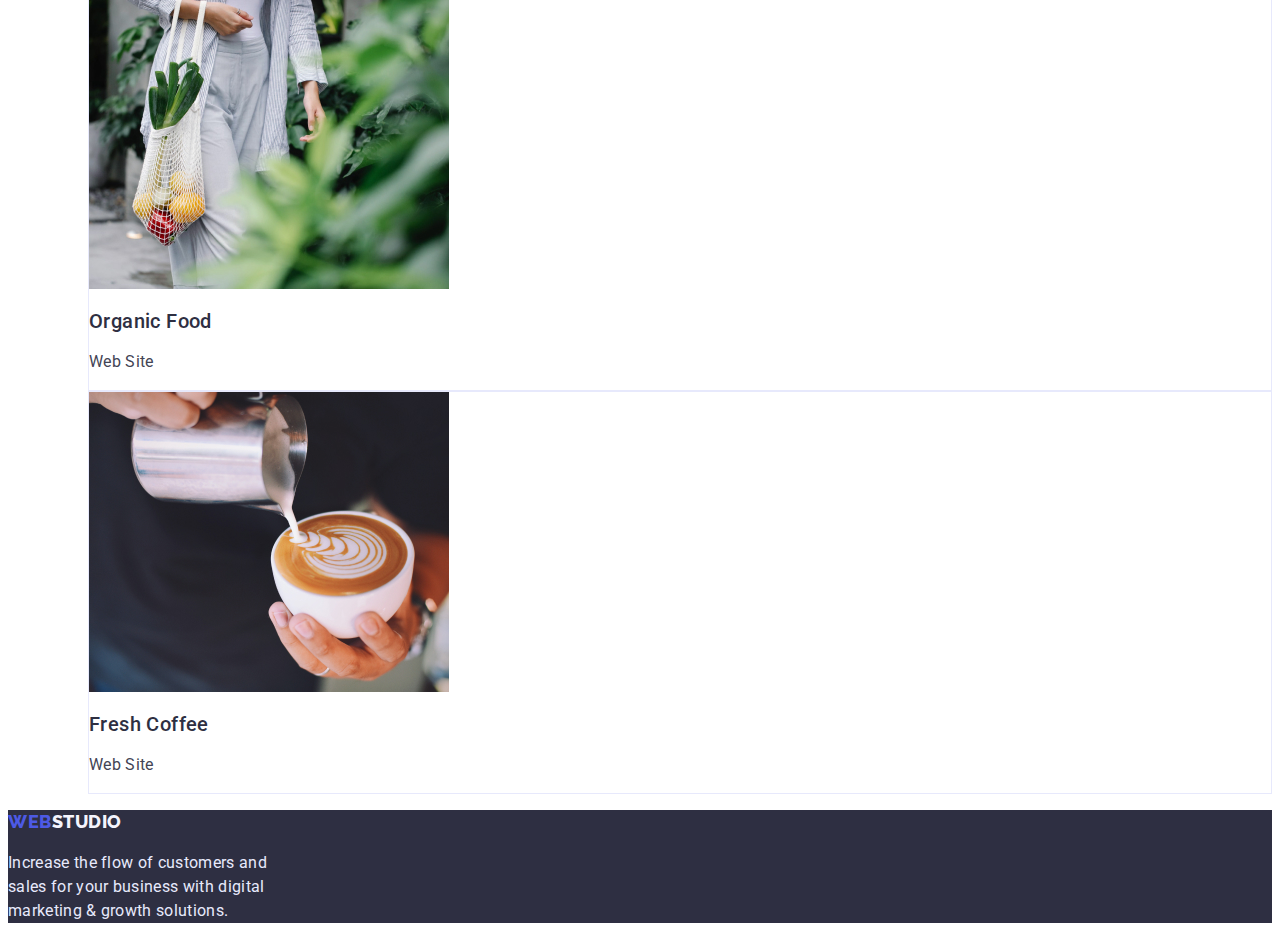
==== commit 1ee7f8e8: "Adding final css before sending hm" ====
--- a/portfolio.html
+++ b/portfolio.html
@@ -22,8 +22,8 @@
         </nav>
         <address>
             <ul>
-                <li><a href="mailto:info@devstudio.com">info@devstudio.com</a></li>
-                <li><a href="tel:+110001111111">+11 (000) 111-11-11</a></li>
+                <li><a href="mailto:info@devstudio.com" class="contacts">info@devstudio.com</a></li>
+                <li><a href="tel:+110001111111" class="contacts">+11 (000) 111-11-11</a></li>
             </ul>
         </address>
     </header>
@@ -33,30 +33,30 @@
 <h1 hidden>Filter our portfolio</h1>
         <!-- Filter input -->
 <ul>
-    <li><button type="button" class="filter">All</button></li>
-    <li><button type="button" class="filter">Web Site</button></li>
-    <li><button type="button" class="filter">App</button></li>
-    <li><button type="button" class="filter">Design</button></li>
-    <li><button type="button" class="filter">Marketing</button></li>
+    <li><button type="button" class="btn-filter">All</button></li>
+    <li><button type="button" class="btn-filter">Web Site</button></li>
+    <li><button type="button" class="btn-filter">App</button></li>
+    <li><button type="button" class="btn-filter">Design</button></li>
+    <li><button type="button" class="btn-filter">Marketing</button></li>
 </ul>
 <!-- Filter results -->
 <ul>
     <ul>
-        <li>
+        <li class="cards">
             <a href="">
                 <img src="./images/portfolio/bankapp.jpg" alt="Variants of the screen for banking app" width="360" height="300">
                 <h2 class="subtitle">Banking App Interface Concept</h2>
                 <p class="body-text">App</p>
             </a>
         </li>
-        <li>
+        <li class="cards">
             <a href="">
                 <img src="./images/portfolio/cashless-payment.jpg" alt="Cashless payment using QR code" width="360" height="300">
                 <h2 class="subtitle">Cashless Payment</h2>
                 <p class="body-text">Marketing</p>
             </a>
         </li>
-        <li>
+        <li class="cards">
             <a href="">
                 <img src="./images/portfolio/meditationapp.jpg" alt="Sample of the screen for meditation app" width="360" height="300">
                 <h2 class="subtitle">Meditaion App</h2>
@@ -65,21 +65,21 @@
         </li>
     </ul>
     <ul>
-        <li>
+        <li class="cards">
             <a href="">
                 <img src="./images/portfolio/taxi.jpg" alt="The driver behind the wheel" width="360" height="300">
                 <h2 class="subtitle">Taxi Service</h2>
                 <p class="body-text">Marketing</p>
             </a>
         </li>
-        <li>
+        <li class="cards">
             <a href="">
                 <img src="./images/portfolio/screenillustration.jpg" alt="Variants of the mobile screen wallpapers" width="360" height="300">
                 <h2 class="subtitle">Screen Illustrations</h2>
                 <p class="body-text">Design</p>
             </a>
         </li>
-        <li>
+        <li class="cards">
             <a href="">
                 <img src="./images/portfolio/online-courses.jpg" alt="Smiling girl with earphones on the street" width="360" height="300">
                 <h2 class="subtitle">Online Courses</h2>
@@ -88,21 +88,21 @@
         </li>
     </ul>
     <ul>
-        <li>
-            <a href="">
+        <li class="cards">
+            <a href="" >
                 <img src="./images/portfolio/instagram-concept.jpg" alt="Screenshot with Instagram Stories concept" width="360" height="300">
                 <h2 class="subtitle">Instagram Stories Concept</h2>
                 <p class="body-text">Design</p>
             </a>
         </li>
-        <li>
+        <li class="cards">
             <a href="">
                 <img src="./images/portfolio/organic-food.jpg" alt="Bag with organic food" width="360" height="300">
                 <h2 class="subtitle">Organic Food</h2>
                 <p class="body-text">Web Site</p>
             </a>
         </li>
-        <li>
+        <li class="cards">
             <a href="">
                 <img src="./images/portfolio/coffee-mug.jpg" alt="Fresh coffe mug" width="360" height="300">
                 <h2 class="subtitle">Fresh Coffee</h2>
--- a/css/styles.css
+++ b/css/styles.css
@@ -17,7 +17,13 @@
 
 body {
     font-family: 'Roboto', sans-serif;
+    color: var(--accent-color);
 }
+a {
+    text-decoration: none;
+    color: inherit;
+}
+li {list-style: none;}
 .logo {
     font-family: 'Raleway', sans-serif;
     font-weight: 800;
@@ -36,61 +42,60 @@
 }
 .footer
 {background-color: var(--accent-color);
-color: var(--accent-subtitle);
-font-weight: 400;
+    font-size: 16px;
+    line-height: 1.5;
+    letter-spacing: 0.02em;
+    color: var(--accent-subtitle);
+}
+.nav {
+    font-weight: 500;
+    font-size: 16px;
+    line-height: 1.5;
+    letter-spacing: 0.02em;
+}
+.nav:hover,
+.nav:focus {
+    color: var(--accent-brand-color);}
+    
+.current {color: var(--primary-brand-color);}
+.contacts {
 font-size: 16px;
 line-height: 1.5;
 letter-spacing: 0.02em;
+color: var(--ordinary-text-color);
 }
-
-.nav {
-font-weight: 500;
-font-size: 16px;
-line-height: 1.5;
-letter-spacing: 0.02em;
-color: var(--accent-color);
+.contacts:hover,
+.contacts:focus {
+    color: var(--accent-brand-color);
 }
-.current {color: var(--primary-brand-color);}
 .title {
-font-weight: 700;
 font-size: 36px;
 line-height: 1.11;
 letter-spacing: 0.02em;
-color: var(--accent-color);
 }
 .subtitle{
 font-weight: 500;
 font-size: 20px;
 line-height: 1.2;
 letter-spacing: 0.02em;
-color: var(--accent-color);
 }
 
 .body-text{
-font-weight: 400;
-font-size: 16px;
-line-height: 1.5;
-letter-spacing: 0.02em;
-color: var(--ordinary-text-color);
-}
-.address {
-font-weight: 400;
 font-size: 16px;
 line-height: 1.5;
 letter-spacing: 0.02em;
 color: var(--ordinary-text-color);
 }
 .hero {
-background-color: var(--accent-color);
-font-weight: 700;
-font-size: 56px;
-line-height: 1.1;
-text-align: center;
-letter-spacing: 0.02em;
-color: var(--white-yext-color);
+    font-size: 56px;
+    line-height: 1.1;
+    text-align: center;
+    letter-spacing: 0.02em;
+    color: var(--white-yext-color);
+    background-color: var(--accent-color);
 }
-.order{
-font-family: 'Roboto', sans-serif;
+.btn-order{
+font-family: inherit;
 font-weight: 500;
 font-size: 16px;
 line-height: 1.5;
@@ -99,11 +104,8 @@
 color: var(--white-yext-color);
 background-color: var(--primary-brand-color);
 }
-.team-board{
-    background-color: var(--background-light);
-}
-.filter{
-font-family: 'Roboto', sans-serif;
+.btn-filter{
+font-family: inherit;
 font-weight: 500;
 font-size: 16px;
 line-height: 1.5;
@@ -112,14 +114,16 @@
 background-color: var(--background-light);
 border-color: var(--accent-subtitle);
 }
-.filter:hover,
-.filter:focus {
+.btn-filter:hover,
+.btn-filter:focus {
     color: var(--white-yext-color);
     background-color: var(--accent-brand-color);
     cursor: pointer;
 }
-a {
-    text-decoration: none;
-    color: inherit;
+.team-board{
+    background-color: var(--background-light);
 }
-li {list-style: none;}
+.cards {
+background-color: var(--white-yext-color);
+border: 1px solid var(--accent-subtitle);
+}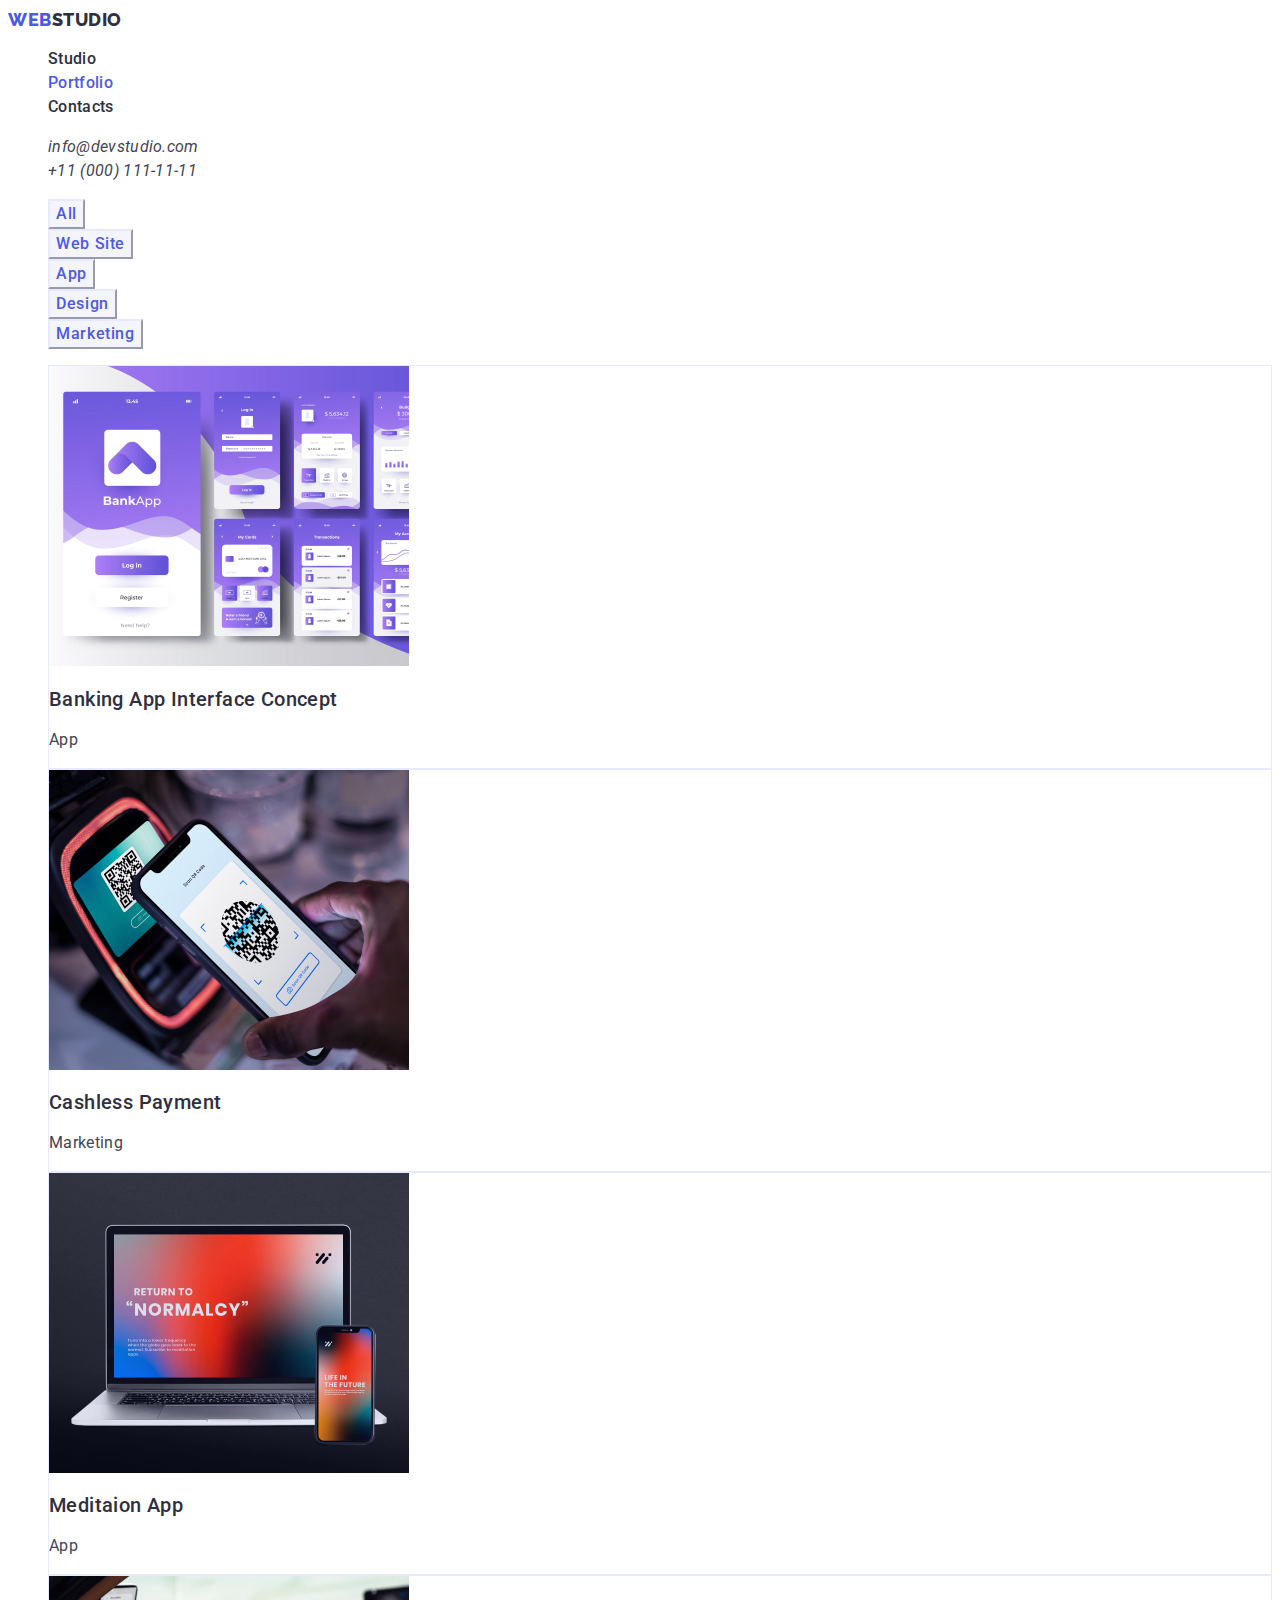
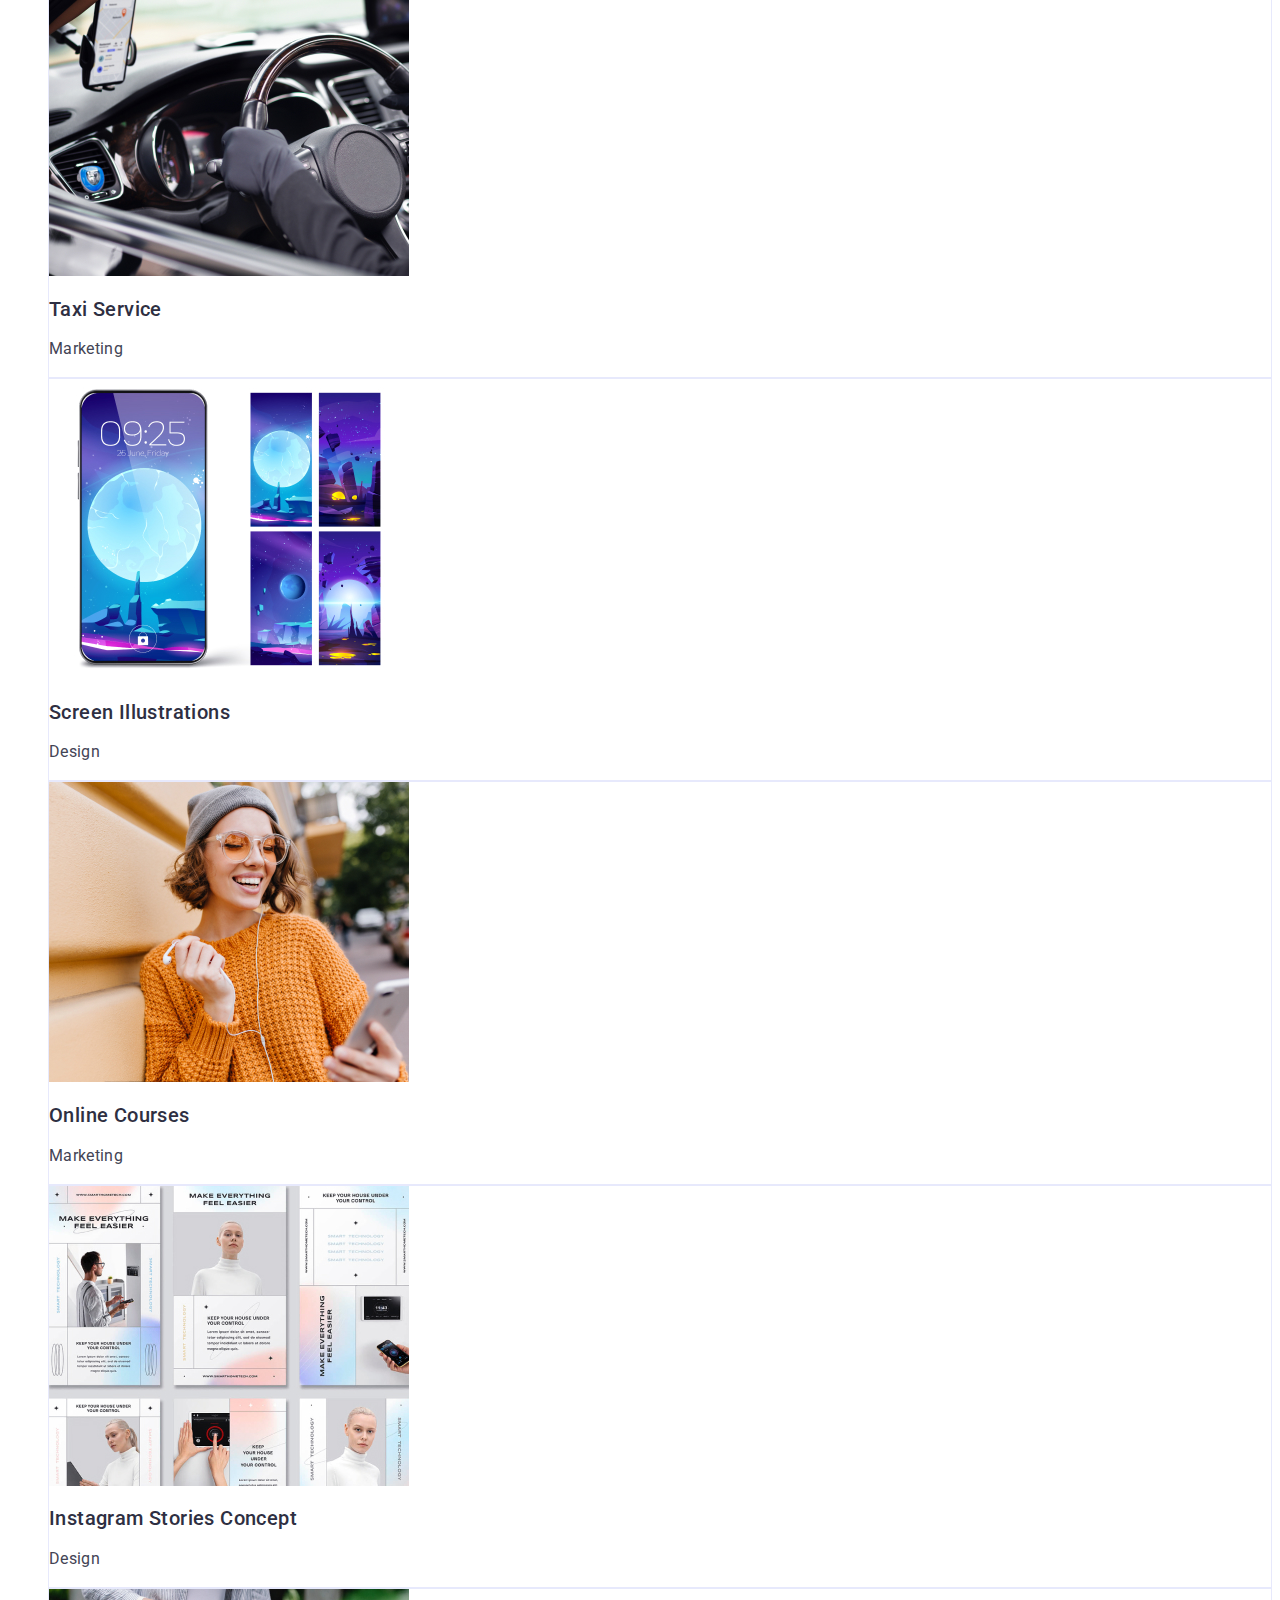
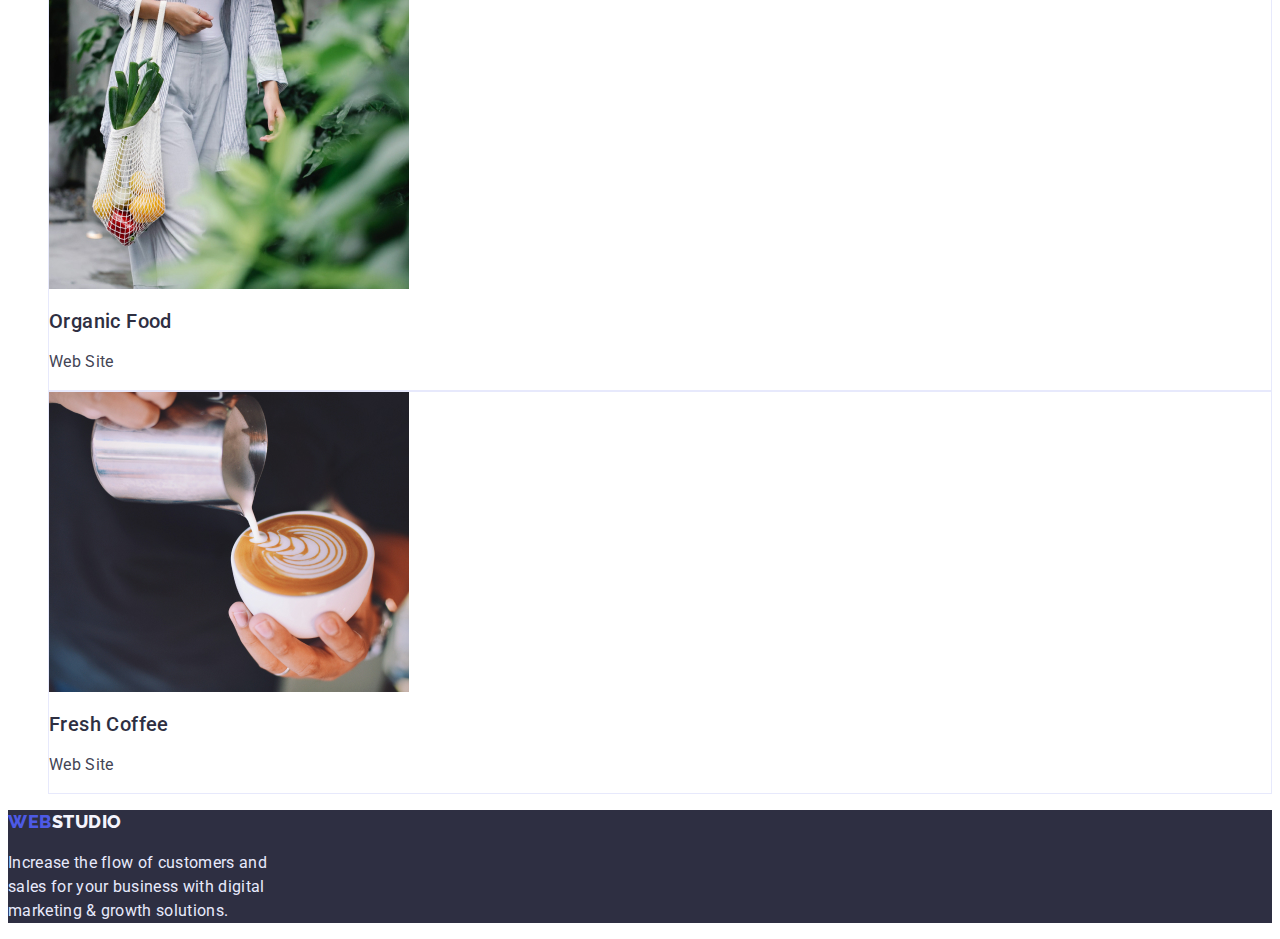
==== commit 910f0972: "Update portfolio.html" ====
--- a/portfolio.html
+++ b/portfolio.html
@@ -41,7 +41,6 @@
 </ul>
 <!-- Filter results -->
 <ul>
-    <ul>
         <li class="cards">
             <a href="">
                 <img src="./images/portfolio/bankapp.jpg" alt="Variants of the screen for banking app" width="360" height="300">
@@ -63,8 +62,6 @@
                 <p class="body-text">App</p>
             </a>
         </li>
-    </ul>
-    <ul>
         <li class="cards">
             <a href="">
                 <img src="./images/portfolio/taxi.jpg" alt="The driver behind the wheel" width="360" height="300">
@@ -86,8 +83,6 @@
                 <p class="body-text">Marketing</p>
             </a>
         </li>
-    </ul>
-    <ul>
         <li class="cards">
             <a href="" >
                 <img src="./images/portfolio/instagram-concept.jpg" alt="Screenshot with Instagram Stories concept" width="360" height="300">
@@ -109,7 +104,6 @@
                 <p class="body-text">Web Site</p>
             </a>
         </li>
-    </ul>
 </ul>
 </section>
     </main>
